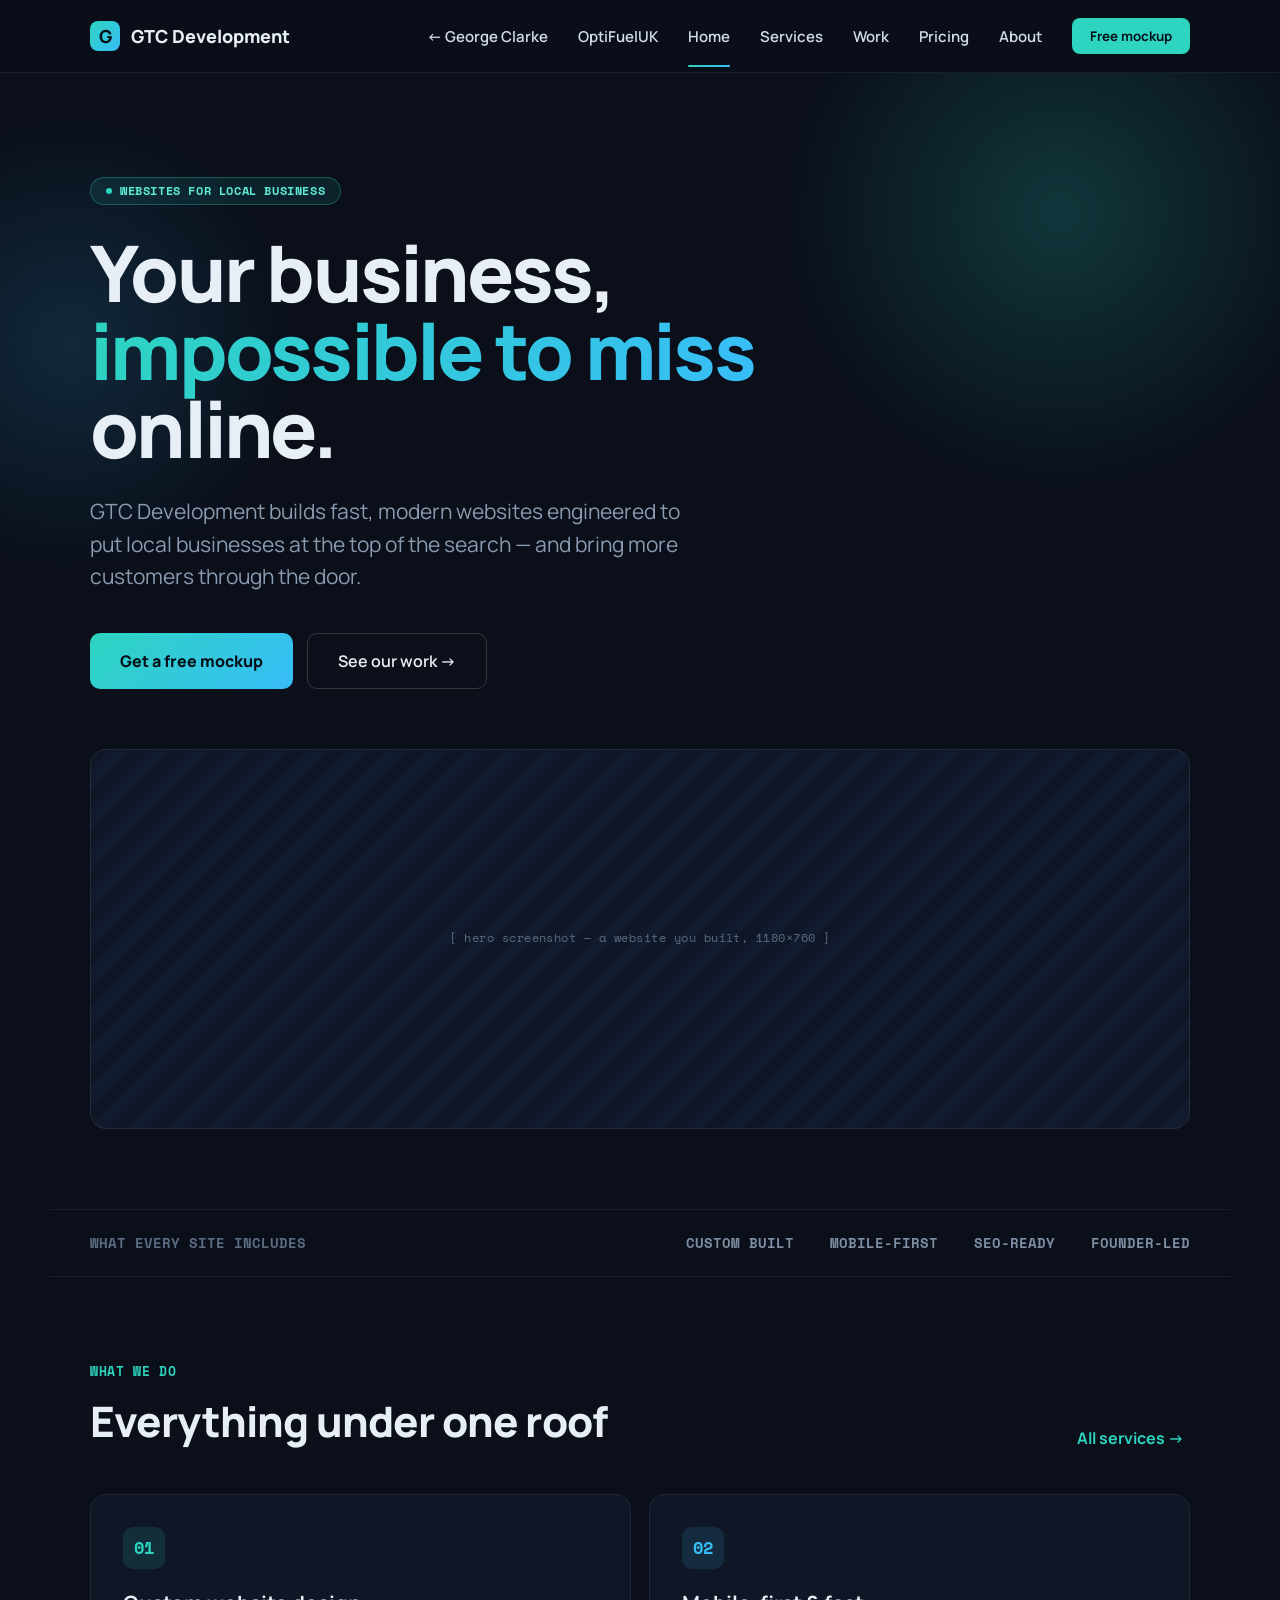
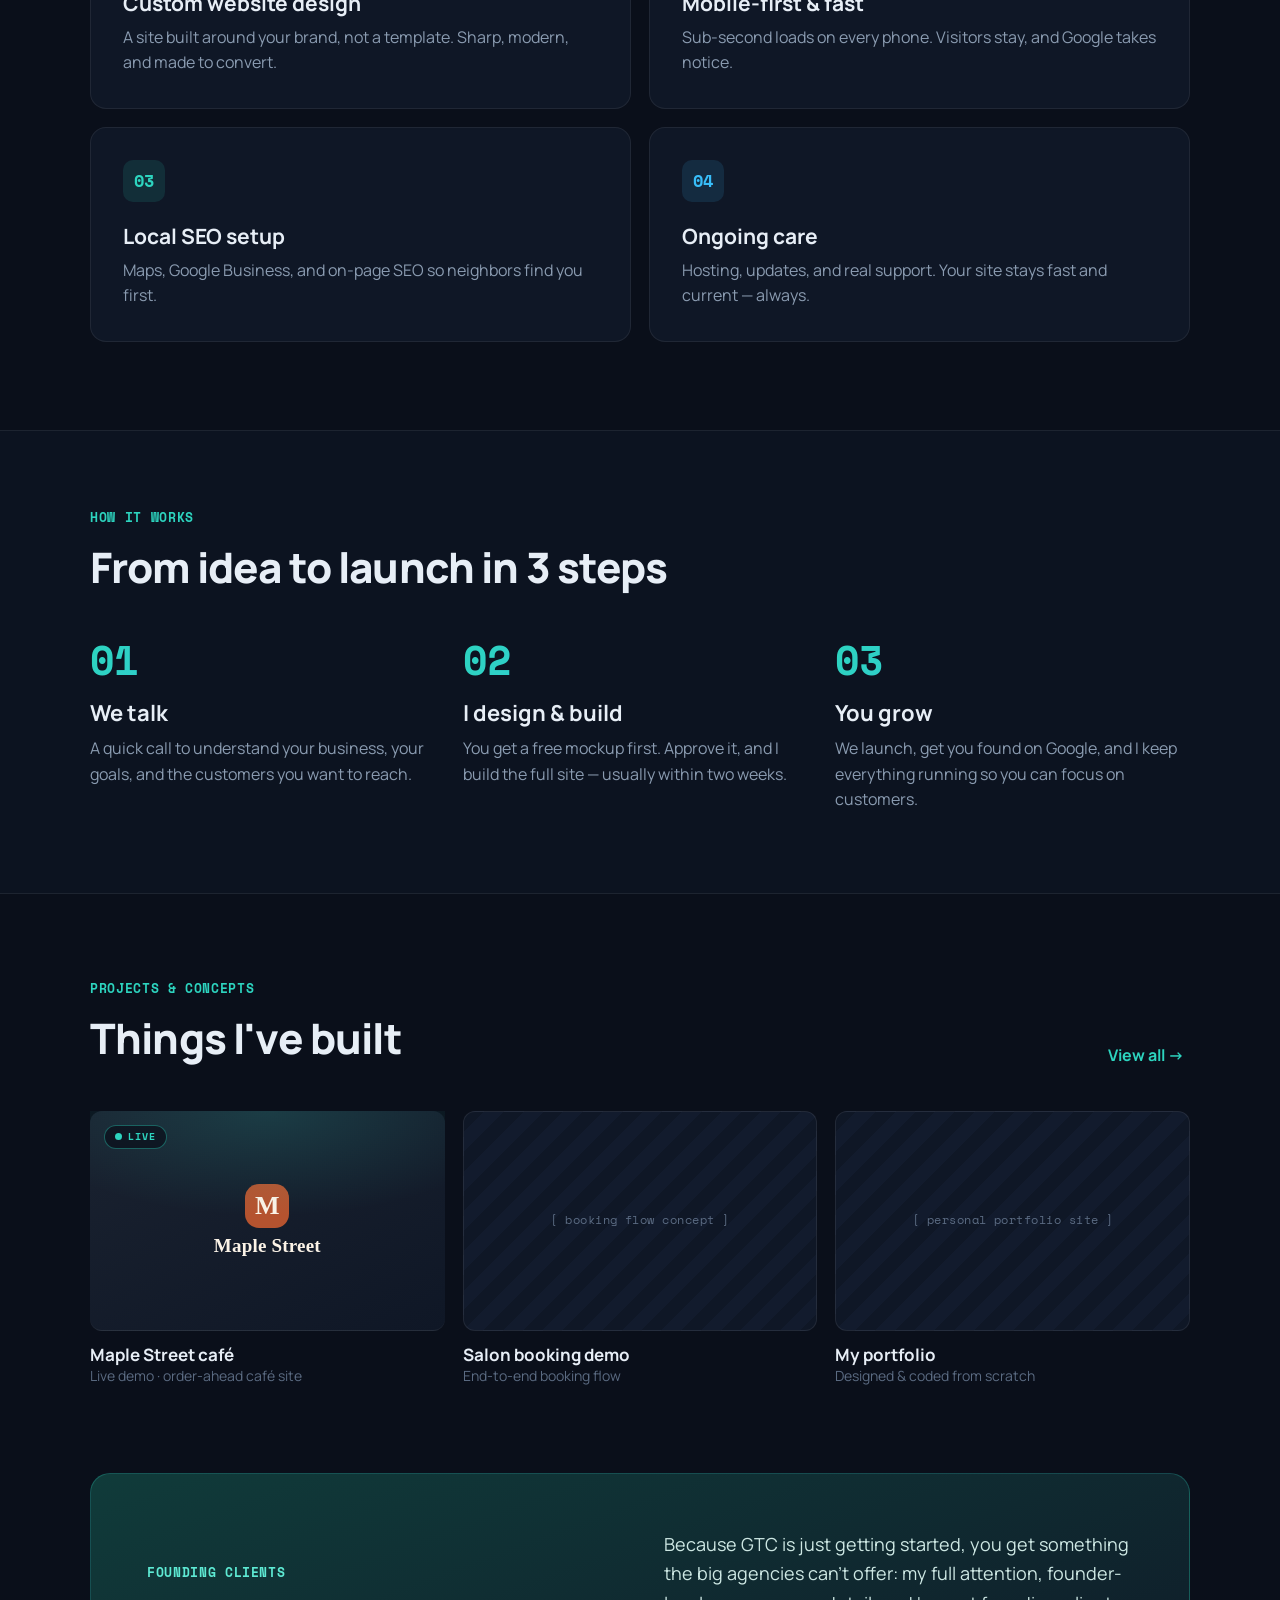
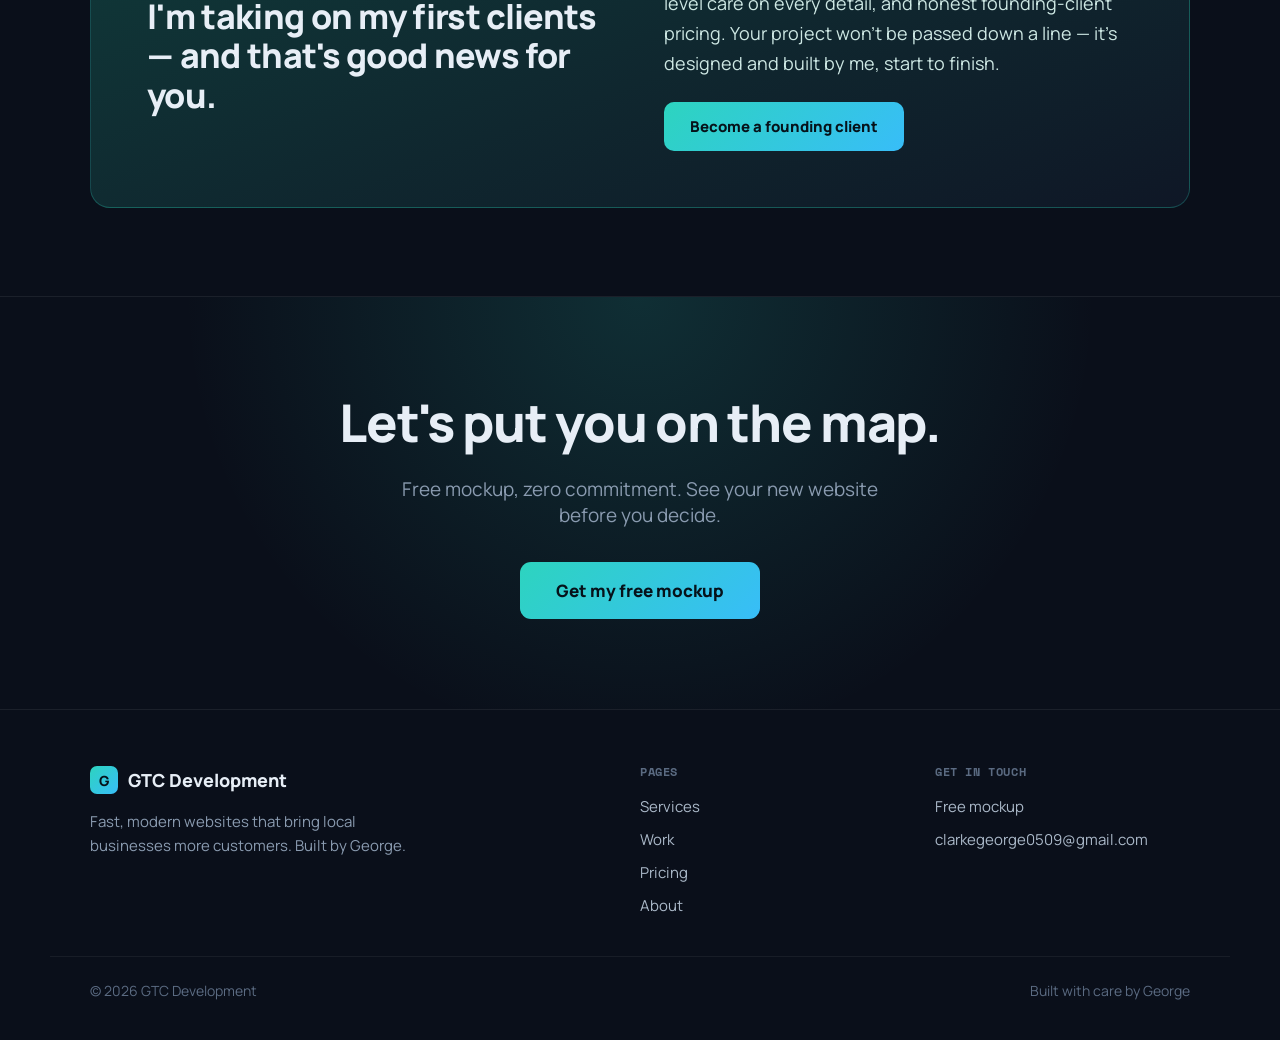
==== gtc/index.html @ 25c63bf4 "Merge pull request #14 from clarkeyg/burger-nav-and-public-stats Add burger menu with cross-site nav" ====
<!DOCTYPE html>
<html lang="en">
<head>
    <meta charset="UTF-8">
    <meta name="viewport" content="width=device-width, initial-scale=1.0">
    <!-- Mark JS as available so only the active screen shows; degrades to a
         stacked, fully-readable page when JS is off. -->
    <script>document.documentElement.className += ' js';</script>
    <title>GTC Development | Websites for local business</title>
    <meta name="description" content="GTC Development builds fast, modern websites engineered to put local businesses at the top of search — and bring more customers through the door. Founder-led, custom-built by George.">

    <meta property="og:type" content="website">
    <meta property="og:title" content="GTC Development | Websites for local business">
    <meta property="og:description" content="Fast, modern, custom-built websites for local businesses. Free mockup, zero commitment.">

    <link rel="icon" href="data:image/svg+xml,<svg xmlns='http://www.w3.org/2000/svg' viewBox='0 0 100 100'><defs><linearGradient id='g' x1='0' y1='0' x2='1' y2='1'><stop offset='0' stop-color='%232dd4bf'/><stop offset='1' stop-color='%2338bdf8'/></linearGradient></defs><rect width='100' height='100' rx='24' fill='url(%23g)'/><text x='50' y='70' font-size='58' font-family='Manrope,Arial,sans-serif' font-weight='800' fill='%2306121a' text-anchor='middle'>G</text></svg>">

    <link rel="preconnect" href="https://fonts.googleapis.com">
    <link rel="preconnect" href="https://fonts.gstatic.com" crossorigin>
    <link href="https://fonts.googleapis.com/css2?family=Manrope:wght@400;500;600;700;800&family=Space+Mono:wght@400;700&display=swap" rel="stylesheet">
    <link href="site.css" rel="stylesheet">
</head>
<body>

    <!-- ============ NAV ============ -->
    <header class="nav">
        <div class="nav-inner">
            <button class="brand" data-nav="home" aria-label="GTC Development home">
                <span class="brand-mark">G</span> GTC Development
            </button>
            <button class="nav-toggle" aria-label="Toggle menu" aria-expanded="false" aria-controls="nav-links">
                <svg width="20" height="20" viewBox="0 0 20 20" fill="none" aria-hidden="true"><path d="M3 5h14M3 10h14M3 15h14" stroke="currentColor" stroke-width="2" stroke-linecap="round"/></svg>
            </button>
            <nav class="nav-links" id="nav-links" aria-label="Primary">
                <a class="nav-link" href="/">← George Clarke</a>
                <a class="nav-link" href="/OptiFuelUK/">OptiFuelUK</a>
                <button class="nav-link" data-nav="home" aria-current="page">Home</button>
                <button class="nav-link" data-nav="services">Services</button>
                <button class="nav-link" data-nav="work">Work</button>
                <button class="nav-link" data-nav="pricing">Pricing</button>
                <button class="nav-link" data-nav="about">About</button>
                <button class="btn nav-cta" data-nav="contact">Free mockup</button>
            </nav>
        </div>
    </header>

    <!-- ============ HOME ============ -->
    <section class="screen is-active" data-screen="home" aria-label="Home">
        <div class="hero">
            <div class="hero-glow hero-glow--teal" aria-hidden="true"></div>
            <div class="hero-glow hero-glow--sky" aria-hidden="true"></div>
            <div class="hero-inner">
                <div class="badge"><span class="dot"></span>WEBSITES FOR LOCAL BUSINESS</div>
                <h1>Your business, <span class="grad-text">impossible to miss</span> online.</h1>
                <p class="hero-lead">GTC Development builds fast, modern websites engineered to put local businesses at the top of the search — and bring more customers through the door.</p>
                <div class="hero-cta">
                    <button class="btn btn-grad" data-nav="contact">Get a free mockup</button>
                    <button class="btn btn-ghost" data-nav="work">See our work →</button>
                </div>
                <div class="hero-shot ph">[ hero screenshot — a website you built, 1180×760 ]</div>
            </div>
        </div>

        <!-- trust strip -->
        <div class="trust">
            <span>WHAT EVERY SITE INCLUDES</span>
            <div class="trust-items"><span>CUSTOM BUILT</span><span>MOBILE-FIRST</span><span>SEO-READY</span><span>FOUNDER-LED</span></div>
        </div>

        <!-- services preview -->
        <div class="section">
            <div class="section-head">
                <div>
                    <div class="eyebrow">WHAT WE DO</div>
                    <h2 class="h-sec">Everything under one roof</h2>
                </div>
                <button class="link-arrow" data-nav="services">All services →</button>
            </div>
            <div class="grid-2">
                <div class="card"><div class="icon-chip">01</div><h3>Custom website design</h3><p>A site built around your brand, not a template. Sharp, modern, and made to convert.</p></div>
                <div class="card"><div class="icon-chip icon-chip--sky">02</div><h3>Mobile-first &amp; fast</h3><p>Sub-second loads on every phone. Visitors stay, and Google takes notice.</p></div>
                <div class="card"><div class="icon-chip">03</div><h3>Local SEO setup</h3><p>Maps, Google Business, and on-page SEO so neighbors find you first.</p></div>
                <div class="card"><div class="icon-chip icon-chip--sky">04</div><h3>Ongoing care</h3><p>Hosting, updates, and real support. Your site stays fast and current — always.</p></div>
            </div>
        </div>

        <!-- process -->
        <div class="band">
            <div class="band-inner process">
                <div class="eyebrow">HOW IT WORKS</div>
                <h2>From idea to launch in 3 steps</h2>
                <div class="grid-3">
                    <div class="step"><div class="step-num grad-text">01</div><h3>We talk</h3><p>A quick call to understand your business, your goals, and the customers you want to reach.</p></div>
                    <div class="step"><div class="step-num grad-text">02</div><h3>I design &amp; build</h3><p>You get a free mockup first. Approve it, and I build the full site — usually within two weeks.</p></div>
                    <div class="step"><div class="step-num grad-text">03</div><h3>You grow</h3><p>We launch, get you found on Google, and I keep everything running so you can focus on customers.</p></div>
                </div>
            </div>
        </div>

        <!-- work preview -->
        <div class="section">
            <div class="section-head">
                <div>
                    <div class="eyebrow">PROJECTS &amp; CONCEPTS</div>
                    <h2 class="h-sec">Things I've built</h2>
                </div>
                <button class="link-arrow" data-nav="work">View all →</button>
            </div>
            <div class="work-prev">
                <a class="work-prev-item" href="/GTC/demo/cafe/" target="_blank" rel="noopener"><div class="work-prev-thumb thumb-cafe thumb-cafe--mini"><span class="thumb-badge"><span class="thumb-dot"></span>LIVE</span><span class="thumb-cafe-mark">M</span><span class="thumb-cafe-name">Maple Street</span></div><div class="work-prev-title">Maple Street café</div><div class="work-prev-sub">Live demo · order-ahead café site</div></a>
                <div><div class="work-prev-thumb ph">[ booking flow concept ]</div><div class="work-prev-title">Salon booking demo</div><div class="work-prev-sub">End-to-end booking flow</div></div>
                <div><div class="work-prev-thumb ph">[ personal portfolio site ]</div><div class="work-prev-title">My portfolio</div><div class="work-prev-sub">Designed &amp; coded from scratch</div></div>
            </div>
        </div>

        <!-- founding clients -->
        <div class="section" style="padding-top:0;">
            <div class="founding">
                <div>
                    <div class="eyebrow">FOUNDING CLIENTS</div>
                    <h3>I'm taking on my first clients — and that's good news for you.</h3>
                </div>
                <div>
                    <p>Because GTC is just getting started, you get something the big agencies can't offer: my full attention, founder-level care on every detail, and honest founding-client pricing. Your project won't be passed down a line — it's designed and built by me, start to finish.</p>
                    <button class="btn btn-grad" data-nav="contact" style="margin-top:24px; padding:14px 26px; border-radius:10px; font-size:15px;">Become a founding client</button>
                </div>
            </div>
        </div>

        <!-- closing CTA -->
        <div class="cta">
            <div class="cta-inner">
                <h2>Let's put you on the map.</h2>
                <p>Free mockup, zero commitment. See your new website before you decide.</p>
                <button class="btn btn-grad" data-nav="contact">Get my free mockup</button>
            </div>
        </div>
    </section>

    <!-- ============ SERVICES ============ -->
    <section class="screen" data-screen="services" aria-label="Services">
        <div class="page-head">
            <div class="eyebrow">SERVICES</div>
            <h1>Everything your business needs to win online.</h1>
            <p>One partner, from first sketch to launch and long after. No agencies, no runaround — just George.</p>
        </div>
        <div class="svc-list">
            <div class="svc">
                <div><div class="icon-chip">01</div><h3>Custom website design</h3></div>
                <div>
                    <p>Every site is designed from scratch around your business — your brand, your customers, your goals. No drag-and-drop templates that look like everyone else's.</p>
                    <div class="tags"><span class="tag">Brand-matched</span><span class="tag">Conversion-focused</span><span class="tag">Copywriting included</span></div>
                </div>
            </div>
            <div class="svc">
                <div><div class="icon-chip icon-chip--sky">02</div><h3>Mobile-first &amp; lightning fast</h3></div>
                <div>
                    <p>Most of your customers are on a phone. Your site is built to load in under a second and look flawless on every screen size — because slow sites lose business.</p>
                    <div class="tags"><span class="tag tag--sky">&lt;1s load</span><span class="tag tag--sky">Responsive</span><span class="tag tag--sky">Accessible</span></div>
                </div>
            </div>
            <div class="svc">
                <div><div class="icon-chip">03</div><h3>Local SEO setup</h3></div>
                <div>
                    <p>Being online isn't enough — you need to be found. I set up your Google Business profile, get you onto maps, and optimize every page so you rank when neighbors search.</p>
                    <div class="tags"><span class="tag">Google Business</span><span class="tag">Maps listing</span><span class="tag">On-page SEO</span></div>
                </div>
            </div>
            <div class="svc">
                <div><div class="icon-chip icon-chip--sky">04</div><h3>Ongoing care &amp; support</h3></div>
                <div>
                    <p>Websites need looking after. With a care plan I handle hosting, updates, backups, and security — and you've always got a real person to call when something changes.</p>
                    <div class="tags"><span class="tag tag--sky">Hosting</span><span class="tag tag--sky">Updates</span><span class="tag tag--sky">Real support</span></div>
                </div>
            </div>
        </div>
        <div class="cta">
            <div class="cta-inner">
                <h2 style="font-size:clamp(32px,5vw,44px);">Not sure what you need?</h2>
                <p style="max-width:480px;">Tell me about your business and I'll recommend the right fit — free.</p>
                <button class="btn btn-grad" data-nav="contact">Get a free mockup</button>
            </div>
        </div>
    </section>

    <!-- ============ WORK ============ -->
    <section class="screen" data-screen="work" aria-label="Work">
        <div class="page-head">
            <div class="eyebrow">PROJECTS &amp; CONCEPTS</div>
            <h1>A look at what I can build.</h1>
            <p>A mix of personal projects and concept builds — each one shows the kind of fast, modern site I'd build for your business. Yours could be the first one with a real name on it.</p>
            <div class="filters">
                <button class="filter is-active" data-filter="all">ALL</button>
                <button class="filter" data-filter="concept">CONCEPTS</button>
                <button class="filter" data-filter="personal">PERSONAL</button>
                <button class="filter" data-filter="demo">DEMOS</button>
            </div>
        </div>
        <div class="work-grid">
            <article class="work-card work-card--live" data-kind="demo">
                <a class="work-card-link" href="/GTC/demo/cafe/" target="_blank" rel="noopener" aria-label="Open the Maple Street café demo in a new tab">
                    <div class="work-card-thumb thumb-cafe">
                        <span class="thumb-badge"><span class="thumb-dot"></span>LIVE DEMO</span>
                        <span class="thumb-cafe-mark">M</span>
                        <span class="thumb-cafe-name">Maple Street</span>
                        <span class="thumb-cafe-sub">COFFEE &amp; KITCHEN</span>
                    </div>
                    <div class="work-card-body">
                        <div class="work-card-head"><h3>Maple Street café</h3><span class="work-kind">LIVE DEMO</span></div>
                        <p>A full café site with a working order-ahead basket and a menu that updates itself — built end to end to show what a busy café could have. Try it live →</p>
                    </div>
                </a>
            </article>
            <article class="work-card" data-kind="demo"><div class="work-card-thumb ph">[ salon booking concept ]</div><div class="work-card-body"><div class="work-card-head"><h3>Salon booking demo</h3><span class="work-kind">DEMO</span></div><p>A salon site with an online booking flow wired to a calendar, designed and built end to end.</p></div></article>
            <article class="work-card" data-kind="personal"><div class="work-card-thumb ph">[ personal portfolio site ]</div><div class="work-card-body"><div class="work-card-head"><h3>My portfolio</h3><span class="work-kind">PERSONAL</span></div><p>My own website, designed and coded from scratch — the project that started GTC Development.</p></div></article>
            <article class="work-card" data-kind="demo"><div class="work-card-thumb ph">[ storefront build ]</div><div class="work-card-body"><div class="work-card-head"><h3>Storefront demo</h3><span class="work-kind">DEMO</span></div><p>A small e-commerce build with local pickup and a clean, easy-to-browse product catalogue.</p></div></article>
            <article class="work-card" data-kind="concept"><div class="work-card-thumb ph">[ clinic site concept ]</div><div class="work-card-body"><div class="work-card-head"><h3>Clinic concept</h3><span class="work-kind">CONCEPT</span></div><p>A calm, reassuring concept for a local clinic, with online appointment requests and a modern feel.</p></div></article>
            <article class="work-card" data-kind="concept"><div class="work-card-thumb ph">[ one-page café site ]</div><div class="work-card-body"><div class="work-card-head"><h3>Coffee one-pager</h3><span class="work-kind">CONCEPT</span></div><p>A fast, simple one-page site with hours, location, and a loyalty signup that's easy to use.</p></div></article>
        </div>
        <div class="cta">
            <div class="cta-inner">
                <h2 style="font-size:clamp(32px,5vw,44px);">Be one of my first clients.</h2>
                <p style="max-width:480px;">See a free mockup of your new website before you commit.</p>
                <button class="btn btn-grad" data-nav="contact">Get a free mockup</button>
            </div>
        </div>
    </section>

    <!-- ============ PRICING ============ -->
    <section class="screen" data-screen="pricing" aria-label="Pricing">
        <div class="page-head page-head--center">
            <div class="eyebrow">PRICING</div>
            <h1 style="max-width:720px;">Straightforward pricing, no surprises.</h1>
            <p style="max-width:560px;">Pick what fits your business today. Scale up whenever you're ready.</p>
        </div>
        <div class="price-grid">
            <div class="price-card">
                <div class="price-tier">LAUNCH</div>
                <div class="price-amount">£899</div>
                <div class="price-sub">one-time payment</div>
                <div class="price-features"><span>✓ 3-page custom website</span><span>✓ Mobile-first design</span><span>✓ Contact form &amp; map</span><span>✓ Basic SEO</span><span>✓ Live in 2 weeks</span></div>
                <button class="btn btn-ghost price-cta" data-nav="contact">Choose Launch</button>
            </div>
            <div class="price-card price-card--featured">
                <div class="price-tier-row"><span class="price-tier">GROW</span><span class="badge-popular">MOST POPULAR</span></div>
                <div class="price-amount">£1,499</div>
                <div class="price-sub">+ £49/mo care plan</div>
                <div class="price-features"><span>✓ Up to 7 pages</span><span>✓ Everything in Launch</span><span>✓ Local SEO setup</span><span>✓ Google Business profile</span><span>✓ Hosting &amp; updates included</span><span>✓ Priority email support</span></div>
                <button class="btn btn-grad price-cta" data-nav="contact">Choose Grow</button>
            </div>
            <div class="price-card">
                <div class="price-tier">COMPLETE</div>
                <div class="price-amount">Custom</div>
                <div class="price-sub">let's talk it through</div>
                <div class="price-features"><span>✓ E-commerce or booking</span><span>✓ Everything in Grow</span><span>✓ Copywriting &amp; photography</span><span>✓ Advanced SEO strategy</span><span>✓ Priority phone support</span></div>
                <button class="btn btn-ghost price-cta" data-nav="contact">Talk to George</button>
            </div>
        </div>
        <p class="price-note">Every project starts with a free mockup. No deposit until you love it.</p>

        <!-- FAQ -->
        <div class="band">
            <div class="faq-inner">
                <h2>Common questions</h2>
                <div class="faq-list">
                    <div class="faq-item"><h3>How long does it take to build my site?</h3><p>Most sites go live within two weeks of approving the mockup. Larger projects with stores or booking take a little longer — I'll give you a clear timeline up front.</p></div>
                    <div class="faq-item"><h3>Do I own my website?</h3><p>Completely. The site, the domain, the content — it's all yours. No lock-in, no holding your business hostage.</p></div>
                    <div class="faq-item"><h3>What if I need changes later?</h3><p>On a care plan, small changes are included — just send me a message. Bigger updates are quoted clearly before any work starts.</p></div>
                    <div class="faq-item"><h3>Will my site actually bring in customers?</h3><p>That's the whole point. Every site is built to get found on Google and turn visitors into calls, bookings, and orders — that's the difference between a website that just sits there and one that actually works for you.</p></div>
                </div>
            </div>
        </div>
    </section>

    <!-- ============ ABOUT ============ -->
    <section class="screen" data-screen="about" aria-label="About">
        <div class="about-head">
            <div>
                <div class="eyebrow">ABOUT</div>
                <h1>Hi, I'm George.</h1>
                <p>I started GTC Development with one goal: help local businesses get the same kind of modern, high-performing website that big companies pay a fortune for — without the agency price tag or the runaround.</p>
                <p>When you work with me, you work with me — not a sales team, not a junior designer. I learn your business, build your site, and stick around to keep it growing. I'm just starting GTC, which means every client gets my full focus — and the care that comes from someone building their reputation one great site at a time.</p>
                <div class="about-actions">
                    <button class="btn btn-grad" data-nav="contact">Work with me</button>
                    <button class="btn btn-ghost" data-nav="work">See my work →</button>
                </div>
            </div>
            <div class="about-photo ph">[ photo of George, 520×620 ]</div>
        </div>
        <div class="band">
            <div class="stats">
                <div><div class="stat-num grad-text">100%</div><div class="stat-lab">custom-built, no templates</div></div>
                <div><div class="stat-num grad-text">2 wks</div><div class="stat-lab">typical time to launch</div></div>
                <div><div class="stat-num grad-text">1:1</div><div class="stat-lab">you always work with George</div></div>
            </div>
        </div>
        <div class="section beliefs">
            <h2>What I believe</h2>
            <div class="grid-3">
                <div class="card"><h3>Results over decoration</h3><p>A pretty site that doesn't bring customers is a failure. Everything I build is aimed at growing your business.</p></div>
                <div class="card"><h3>Honest &amp; clear</h3><p>No jargon, no hidden fees, no surprises. You'll always know what you're getting and what it costs.</p></div>
                <div class="card"><h3>Here for the long run</h3><p>I'm not here to build and disappear. I look after your site so it keeps working as your business grows.</p></div>
            </div>
        </div>
    </section>

    <!-- ============ CONTACT ============ -->
    <section class="screen" data-screen="contact" aria-label="Contact">
        <div class="contact-grid">
            <div class="contact-info">
                <div class="eyebrow">GET A FREE MOCKUP</div>
                <h1>Let's get your business online.</h1>
                <p>Tell me a little about your business and I'll put together a free mockup of your new website — no cost, no commitment. You'll usually hear back within a day.</p>
                <div class="contact-methods">
                    <a class="contact-method" href="mailto:clarkegeorge0509@gmail.com">
                        <span class="contact-method-icon">@</span>
                        <span><span class="contact-method-title">clarkegeorge0509@gmail.com</span><br><span class="contact-method-sub">Email me anytime</span></span>
                    </a>
                </div>
            </div>
            <div class="contact-card">
                <form class="contact-form" id="contact-form" novalidate>
                    <div class="field"><label for="cf-name">Your name</label><input type="text" id="cf-name" name="name" placeholder="Jane Smith" autocomplete="name" required maxlength="120"></div>
                    <div class="field"><label for="cf-business">Business name</label><input type="text" id="cf-business" name="business" placeholder="Jane's Bakery" autocomplete="organization" maxlength="120"></div>
                    <div class="field"><label for="cf-email">Email</label><input type="email" id="cf-email" name="email" placeholder="jane@janesbakery.com" autocomplete="email" required maxlength="200"></div>
                    <div class="field"><label for="cf-message">Tell me about your business</label><textarea id="cf-message" name="message" rows="4" placeholder="What do you do, and what do you want from a new website?" maxlength="4000"></textarea></div>
                    <!-- honeypot: real users never see or fill this -->
                    <div class="hp" aria-hidden="true"><label>Leave this field empty<input type="text" name="website" tabindex="-1" autocomplete="off"></label></div>
                    <p class="form-error" id="cf-error" role="alert" hidden></p>
                    <button type="submit" class="btn btn-grad form-submit" id="cf-submit">Send &amp; get my free mockup</button>
                    <p class="form-note">No spam, ever. Just a reply from George.</p>
                </form>
                <div class="contact-success" id="contact-success" hidden>
                    <div class="contact-success-mark">✓</div>
                    <h3>Thanks — message sent!</h3>
                    <p>I'll be in touch within a day with next steps and your free mockup. Talk soon.</p>
                </div>
            </div>
        </div>
    </section>

    <!-- ============ FOOTER ============ -->
    <footer class="footer">
        <div class="footer-grid">
            <div>
                <div class="footer-brand"><span class="brand-mark">G</span> GTC Development</div>
                <p class="footer-blurb">Fast, modern websites that bring local businesses more customers. Built by George.</p>
            </div>
            <div>
                <div class="footer-col-label">PAGES</div>
                <div class="footer-col-links">
                    <button data-nav="services">Services</button>
                    <button data-nav="work">Work</button>
                    <button data-nav="pricing">Pricing</button>
                    <button data-nav="about">About</button>
                </div>
            </div>
            <div>
                <div class="footer-col-label">GET IN TOUCH</div>
                <div class="footer-col-links">
                    <button data-nav="contact">Free mockup</button>
                    <a href="mailto:clarkegeorge0509@gmail.com">clarkegeorge0509@gmail.com</a>
                </div>
            </div>
        </div>
        <div class="footer-bottom">
            <span>© 2026 GTC Development</span>
            <span>Built with care by George</span>
        </div>
    </footer>

    <script src="site.js"></script>
</body>
</html>
---- gtc/site.css ----
/* ============================================================================
   GTC Development — marketing site styles
   Dark, modern, founder-led web studio. Manrope for type, Space Mono for
   eyebrows/labels, a teal→sky gradient as the single brand accent. Built to
   match the Claude Design handoff (GTC Development.dc.html) and to stay fully
   responsive — the prototype was desktop-only, so headings are fluid via
   clamp() and every multi-column grid collapses on small screens.
   ============================================================================ */

:root {
  /* surfaces */
  --bg:#0a0f1a; --bg-alt:#0c1320; --surface:#0f1726; --ink:#06121a;
  /* text */
  --text:#e7eef6; --text-2:#8a9bb0; --text-3:#aab8c8; --muted:#5b6b82; --muted-2:#7e8ea3;
  /* brand accent */
  --teal:#2dd4bf; --sky:#38bdf8; --teal-300:#5eead4; --sky-300:#7dd3fc; --teal-100:#cde7e3;
  --grad:linear-gradient(135deg,#2dd4bf,#38bdf8);
  --grad-text:linear-gradient(120deg,#2dd4bf,#38bdf8);
  /* hairlines */
  --line:rgba(255,255,255,.07); --line-2:rgba(255,255,255,.12); --line-3:rgba(255,255,255,.16);
  /* type */
  --font:'Manrope',-apple-system,BlinkMacSystemFont,'Segoe UI',Roboto,sans-serif;
  --mono:'Space Mono',ui-monospace,SFMono-Regular,Menlo,monospace;
  --wrap:1180px;
}

* { box-sizing:border-box; }

/* Make the `hidden` attribute authoritative even on elements that set their own
   display (e.g. .contact-success / .contact-form use flex, which would otherwise
   override the UA `[hidden]{display:none}` rule). */
[hidden] { display:none !important; }

html { scroll-behavior:smooth; }

body {
  margin:0;
  background:var(--bg);
  color:var(--text);
  font-family:var(--font);
  -webkit-font-smoothing:antialiased;
  text-rendering:optimizeLegibility;
}

img { display:block; max-width:100%; }

.wrap { max-width:var(--wrap); margin:0 auto; padding:0 40px; }

/* Placeholder boxes — stand in for real screenshots/photos until assets land. */
.ph {
  display:flex; align-items:center; justify-content:center;
  font:500 12px/1.4 var(--mono); letter-spacing:.04em; text-align:center;
  color:var(--muted); padding:16px;
  background:repeating-linear-gradient(135deg,#0f1726 0 14px,#121b2d 14px 28px);
  border:1px solid rgba(255,255,255,.08);
}

/* Shared eyebrow label (mono, teal). */
.eyebrow { font:700 13px/1 var(--mono); color:var(--teal); letter-spacing:.05em; margin-bottom:14px; }

.grad-text {
  background:var(--grad-text);
  -webkit-background-clip:text; background-clip:text; -webkit-text-fill-color:transparent;
}

/* ---- Buttons ------------------------------------------------------------- */
.btn {
  display:inline-flex; align-items:center; justify-content:center;
  cursor:pointer; border:none; background:transparent; color:inherit; text-decoration:none;
  font-family:var(--font); white-space:nowrap;
  transition:transform .15s ease, opacity .15s ease, border-color .2s ease;
}
.btn:hover { transform:translateY(-1px); }
.btn:focus-visible { outline:2px solid var(--teal); outline-offset:3px; }

.btn-grad { background:var(--grad); color:var(--ink); font-weight:800; }
.btn-ghost { border:1px solid var(--line-3); color:var(--text); font-weight:600; }
.btn-solid { background:var(--teal); color:var(--ink); font-weight:700; }

/* ---- Navigation ---------------------------------------------------------- */
.nav {
  position:sticky; top:0; z-index:50;
  background:rgba(10,15,26,.82);
  backdrop-filter:blur(12px); -webkit-backdrop-filter:blur(12px);
  border-bottom:1px solid var(--line);
}
.nav-inner {
  max-width:var(--wrap); margin:0 auto;
  display:flex; align-items:center; justify-content:space-between;
  padding:18px 40px;
}
.brand {
  display:flex; align-items:center; gap:11px;
  font-weight:800; font-size:18px; color:var(--text);
  background:none; border:none; cursor:pointer; padding:0; font-family:var(--font);
}
.brand-mark {
  width:30px; height:30px; border-radius:8px; background:var(--grad);
  color:var(--ink); display:flex; align-items:center; justify-content:center; font-weight:800;
}
.nav-links { display:flex; align-items:center; gap:30px; font-size:15px; font-weight:600; }
.nav-link {
  position:relative; color:#d3dce6; cursor:pointer; text-decoration:none;
  background:none; border:none; padding:0; font:inherit; font-family:var(--font);
  transition:color .15s ease;
}
.nav-link:hover { color:var(--text); }
/* active underline */
.nav-link[aria-current="page"]::after {
  content:""; position:absolute; left:0; right:0; bottom:-20px; height:2px;
  border-radius:2px; background:linear-gradient(90deg,var(--teal),var(--sky));
}
.nav-cta { color:var(--ink); background:var(--teal); padding:9px 18px; border-radius:8px; font-weight:700; }
.nav-cta:hover { color:var(--ink); }
.nav-toggle { display:none; }

/* ---- Screens ------------------------------------------------------------- */
/* With JS on, only the active screen shows; without JS every screen stacks. */
.js .screen { display:none; }
.js .screen.is-active { display:block; }

/* ---- Section scaffolding ------------------------------------------------- */
.section { max-width:var(--wrap); margin:0 auto; padding:88px 40px; }
.section-head {
  display:flex; align-items:flex-end; justify-content:space-between;
  gap:24px; margin-bottom:44px; flex-wrap:wrap;
}
.section-head h2 { margin:0; }
h2.h-sec { margin:0; font-size:clamp(30px,5vw,42px); letter-spacing:-.02em; font-weight:800; }
.link-arrow { color:var(--teal); font-weight:700; font-size:16px; cursor:pointer; background:none; border:none; font-family:var(--font); }

.band { border-top:1px solid var(--line); border-bottom:1px solid var(--line); background:var(--bg-alt); }
.band-inner { max-width:var(--wrap); margin:0 auto; padding:80px 40px; }

/* ---- Hero ---------------------------------------------------------------- */
.hero { position:relative; overflow:hidden; }
.hero-glow { position:absolute; border-radius:50%; pointer-events:none; }
.hero-glow--teal { top:-140px; right:-60px; width:560px; height:560px;
  background:radial-gradient(circle, rgba(45,212,191,.2), rgba(45,212,191,0) 70%); }
.hero-glow--sky { top:40px; left:-160px; width:460px; height:460px;
  background:radial-gradient(circle, rgba(56,189,248,.15), rgba(56,189,248,0) 70%); }
.hero-inner { position:relative; max-width:var(--wrap); margin:0 auto; padding:104px 40px 80px; }

.badge {
  display:inline-flex; align-items:center; gap:8px;
  background:rgba(45,212,191,.1); border:1px solid rgba(45,212,191,.3); color:var(--teal-300);
  padding:7px 15px; border-radius:100px; font:700 12px/1 var(--mono); letter-spacing:.05em; margin-bottom:28px;
}
.badge .dot { width:6px; height:6px; border-radius:50%; background:var(--teal); }

.hero h1 {
  margin:0; font-size:clamp(44px,8.5vw,78px); line-height:1; letter-spacing:-.035em;
  font-weight:800; max-width:880px;
}
.hero-lead { margin:28px 0 0; font-size:clamp(18px,2.4vw,21px); line-height:1.55; color:var(--text-2); max-width:600px; }
.hero-cta { display:flex; flex-wrap:wrap; gap:14px; margin-top:40px; }
.hero-cta .btn { padding:16px 30px; border-radius:10px; font-size:16px; }
.hero-shot { margin-top:60px; height:380px; border-radius:16px; }

/* trust strip */
.trust {
  max-width:var(--wrap); margin:0 auto; padding:26px 40px;
  border-top:1px solid var(--line); border-bottom:1px solid var(--line);
  display:flex; align-items:center; justify-content:space-between; gap:24px; flex-wrap:wrap;
  color:var(--muted); font:600 14px/1 var(--mono);
}
.trust-items { display:flex; flex-wrap:wrap; gap:36px; color:var(--muted-2); }

/* ---- Cards (services preview / beliefs) ---------------------------------- */
.grid-2 { display:grid; grid-template-columns:repeat(2,1fr); gap:18px; }
.grid-3 { display:grid; grid-template-columns:repeat(3,1fr); gap:18px; }

.card {
  background:var(--surface); border:1px solid var(--line); border-radius:16px; padding:32px;
  transition:border-color .2s ease, transform .2s ease;
}
.card:hover { border-color:rgba(45,212,191,.35); transform:translateY(-2px); }
.card h3 { margin:20px 0 8px; font-size:21px; font-weight:700; }
.card p { margin:0; color:var(--text-2); font-size:16px; line-height:1.6; }

.icon-chip {
  width:42px; height:42px; border-radius:10px; display:flex; align-items:center; justify-content:center;
  font:700 17px/1 var(--mono);
  background:rgba(45,212,191,.12); color:var(--teal);
}
.icon-chip--sky { background:rgba(56,189,248,.12); color:var(--sky); }

/* ---- Process ------------------------------------------------------------- */
.process h2 { margin:0 0 44px; font-size:clamp(30px,5vw,42px); letter-spacing:-.02em; font-weight:800; }
.step-num { font:700 40px/1 var(--mono); }
.step h3 { margin:18px 0 8px; font-size:22px; font-weight:700; }
.step p { margin:0; color:var(--text-2); font-size:16px; line-height:1.6; }

/* ---- Work preview / work grid -------------------------------------------- */
.work-prev { display:grid; grid-template-columns:repeat(3,1fr); gap:18px; }
.work-prev-thumb { height:220px; border-radius:12px; }
.work-prev-title { margin-top:12px; font-weight:700; font-size:17px; }
.work-prev-sub { color:var(--muted); font-size:14px; }

/* ---- Founding clients panel ---------------------------------------------- */
.founding {
  background:linear-gradient(160deg,#103b3a,#0f1726); border:1px solid rgba(45,212,191,.25);
  border-radius:20px; padding:56px; display:grid; grid-template-columns:1fr 1fr; gap:48px; align-items:center;
}
.founding h3 { margin:0; font-size:clamp(26px,3.4vw,34px); line-height:1.15; letter-spacing:-.02em; font-weight:800; }
.founding p { margin:0; font-size:18px; line-height:1.65; color:var(--teal-100); }
.founding .eyebrow { color:var(--teal-300); margin-bottom:18px; }

/* ---- Closing CTA band ---------------------------------------------------- */
.cta { position:relative; overflow:hidden; border-top:1px solid var(--line); }
.cta::before {
  content:""; position:absolute; inset:0;
  background:radial-gradient(circle at 50% 0%, rgba(45,212,191,.16), rgba(45,212,191,0) 60%);
}
.cta-inner { position:relative; max-width:var(--wrap); margin:0 auto; padding:90px 40px; text-align:center; }
.cta-inner h2 { margin:0; font-size:clamp(34px,6vw,52px); letter-spacing:-.025em; font-weight:800; }
.cta-inner p { margin:18px auto 34px; font-size:19px; color:var(--text-2); max-width:520px; }
.cta-inner .btn { padding:17px 36px; border-radius:11px; font-size:17px; }

/* ---- Page headers (Services / Work / Pricing / About / Contact) ---------- */
.page-head { max-width:var(--wrap); margin:0 auto; padding:88px 40px 48px; }
.page-head h1 { margin:0; font-size:clamp(40px,7vw,64px); line-height:1.02; letter-spacing:-.03em; font-weight:800; max-width:760px; }
.page-head p { margin:24px 0 0; font-size:clamp(17px,2.2vw,20px); color:var(--text-2); max-width:600px; line-height:1.55; }
.page-head--center { text-align:center; }
.page-head--center h1, .page-head--center p { margin-left:auto; margin-right:auto; }

/* ---- Services list ------------------------------------------------------- */
.svc-list { max-width:var(--wrap); margin:0 auto; padding:0 40px 40px; display:flex; flex-direction:column; gap:18px; }
.svc {
  background:var(--surface); border:1px solid var(--line); border-radius:18px; padding:44px;
  display:grid; grid-template-columns:1fr 1.4fr; gap:40px;
  transition:border-color .2s ease;
}
.svc:hover { border-color:rgba(45,212,191,.3); }
.svc .icon-chip { width:46px; height:46px; border-radius:12px; font-size:18px; }
.svc h3 { margin:22px 0 0; font-size:clamp(23px,3vw,28px); font-weight:700; letter-spacing:-.01em; }
.svc p { margin:0 0 18px; color:var(--text-3); font-size:17px; line-height:1.65; }
.tags { display:flex; flex-wrap:wrap; gap:10px; }
.tag {
  background:rgba(45,212,191,.1); color:var(--teal-300);
  padding:8px 14px; border-radius:8px; font:600 13px/1 var(--mono);
}
.tag--sky { background:rgba(56,189,248,.1); color:var(--sky-300); }

/* ---- Work page ----------------------------------------------------------- */
.filters { display:flex; flex-wrap:wrap; gap:10px; margin-top:32px; }
.filter {
  border:1px solid var(--line-2); color:var(--text-2);
  padding:9px 18px; border-radius:100px; font:600 13px/1 var(--mono);
  background:none; cursor:pointer; transition:color .15s ease, border-color .15s ease;
}
.filter:hover { color:var(--text); }
.filter.is-active { background:var(--teal); color:var(--ink); border-color:var(--teal); font-weight:700; }

.work-grid { max-width:var(--wrap); margin:0 auto; padding:0 40px 40px; display:grid; grid-template-columns:repeat(2,1fr); gap:22px; }
.work-card {
  background:var(--surface); border:1px solid var(--line); border-radius:16px; overflow:hidden;
  transition:border-color .2s ease, transform .2s ease;
}
.work-card:hover { border-color:rgba(45,212,191,.35); transform:translateY(-2px); }
.work-card-thumb { height:260px; }
.work-card-body { padding:24px; }
.work-card-head { display:flex; justify-content:space-between; align-items:center; gap:12px; }
.work-card-head h3 { margin:0; font-size:21px; font-weight:700; }
.work-kind { font:600 12px/1 var(--mono); color:var(--muted); }
.work-card-body p { margin:10px 0 0; color:var(--text-2); font-size:15px; line-height:1.6; }

/* Live-demo card: the whole card is a link to a real example site. */
.work-card-link { display:block; color:inherit; text-decoration:none; }
.work-card--live { border-color:rgba(45,212,191,.28); }
.work-card--live:hover { border-color:rgba(45,212,191,.5); transform:translateY(-2px); }

/* Styled mini-preview thumbnail standing in for the café demo. */
.thumb-cafe {
  position:relative; display:flex; flex-direction:column;
  align-items:center; justify-content:center; gap:2px;
  background:linear-gradient(155deg,#1a2230,#0f1726);
  border-bottom:1px solid var(--line);
}
.thumb-cafe::after {
  content:""; position:absolute; inset:0;
  background:radial-gradient(120% 80% at 50% 0%,rgba(45,212,191,.16),transparent 60%);
  pointer-events:none;
}
.thumb-cafe-mark {
  width:52px; height:52px; border-radius:14px; margin-bottom:8px;
  background:#b5532f; color:#fbf3e7;
  display:flex; align-items:center; justify-content:center;
  font:700 30px/1 Georgia,serif;
}
.thumb-cafe-name { font:600 22px/1.1 Georgia,serif; color:#fbf3e7; letter-spacing:.01em; }
.thumb-cafe-sub { font:700 9px/1 var(--mono); letter-spacing:.22em; color:#c9913a; }
.thumb-badge {
  position:absolute; top:14px; left:14px; z-index:1;
  display:inline-flex; align-items:center; gap:6px;
  font:700 10px/1 var(--mono); letter-spacing:.1em; color:var(--teal);
  background:rgba(10,15,26,.7); border:1px solid rgba(45,212,191,.4);
  padding:6px 10px; border-radius:999px;
}
.thumb-dot { width:7px; height:7px; border-radius:50%; background:var(--teal); box-shadow:0 0 0 0 rgba(45,212,191,.6); animation:thumb-pulse 2s ease-out infinite; }
@keyframes thumb-pulse { 0% { box-shadow:0 0 0 0 rgba(45,212,191,.5); } 70%,100% { box-shadow:0 0 0 7px rgba(45,212,191,0); } }

/* Home work-preview: the café tile is a link to the demo. */
.work-prev-item { display:block; color:inherit; text-decoration:none; }
.work-prev-item:hover .work-prev-title { color:var(--teal-300); }
.thumb-cafe--mini { gap:0; }
.thumb-cafe--mini .thumb-cafe-mark { width:44px; height:44px; font-size:26px; }
.thumb-cafe--mini .thumb-cafe-name { font-size:19px; }

/* ---- Pricing ------------------------------------------------------------- */
.price-grid { max-width:var(--wrap); margin:0 auto; padding:0 40px 40px; display:grid; grid-template-columns:repeat(3,1fr); gap:18px; align-items:start; }
.price-card { background:var(--surface); border:1px solid var(--line); border-radius:16px; padding:38px; }
.price-card--featured {
  background:linear-gradient(160deg,#103b3a,#0f1726); border:1px solid rgba(45,212,191,.4);
  box-shadow:0 24px 60px -28px rgba(45,212,191,.4);
}
.price-tier { font:700 14px/1 var(--mono); color:var(--teal); }
.price-card--featured .price-tier { color:var(--teal-300); }
.price-tier-row { display:flex; justify-content:space-between; align-items:center; }
.badge-popular { background:var(--teal); color:var(--ink); padding:5px 12px; border-radius:100px; font:700 11px/1 var(--mono); }
.price-amount { margin:18px 0 4px; font-size:50px; font-weight:800; letter-spacing:-.02em; }
.price-sub { color:var(--muted); font-size:14px; margin-bottom:24px; }
.price-card--featured .price-sub { color:#9fc8c3; }
.price-features { display:flex; flex-direction:column; gap:13px; font-size:15px; color:var(--text-3); }
.price-card--featured .price-features { color:var(--teal-100); }
.price-cta { display:block; width:100%; margin-top:28px; text-align:center; padding:14px; border-radius:10px; font-weight:700; }
.price-note { text-align:center; color:var(--muted); font-size:14px; margin-top:24px; }

/* ---- FAQ ----------------------------------------------------------------- */
.faq-inner { max-width:860px; margin:0 auto; padding:80px 40px; }
.faq-inner h2 { margin:0 0 36px; font-size:clamp(30px,4.5vw,38px); letter-spacing:-.02em; font-weight:800; text-align:center; }
.faq-list { display:flex; flex-direction:column; gap:14px; }
.faq-item { background:var(--surface); border:1px solid var(--line); border-radius:14px; padding:26px 28px; }
.faq-item h3 { margin:0 0 8px; font-size:18px; font-weight:700; }
.faq-item p { margin:0; color:var(--text-2); font-size:15px; line-height:1.6; }

/* ---- About --------------------------------------------------------------- */
.about-head { max-width:var(--wrap); margin:0 auto; padding:88px 40px 56px; display:grid; grid-template-columns:1.2fr 1fr; gap:56px; align-items:center; }
.about-head h1 { margin:0; font-size:clamp(40px,6.5vw,60px); line-height:1.04; letter-spacing:-.03em; font-weight:800; }
.about-head p { margin:24px 0 0; font-size:19px; color:var(--text-3); line-height:1.65; }
.about-head p + p { margin-top:18px; }
.about-actions { display:flex; flex-wrap:wrap; gap:14px; margin-top:32px; }
.about-actions .btn { padding:15px 28px; border-radius:10px; font-size:16px; }
.about-photo { height:440px; border-radius:20px; }

.stats { max-width:var(--wrap); margin:0 auto; padding:64px 40px; display:grid; grid-template-columns:repeat(3,1fr); gap:24px; text-align:center; }
.stat-num { font-size:clamp(40px,5vw,52px); font-weight:800; letter-spacing:-.03em; }
.stat-lab { color:var(--text-2); font-size:16px; margin-top:6px; }

.beliefs h2 { margin:0 0 40px; font-size:clamp(30px,4.5vw,38px); letter-spacing:-.02em; font-weight:800; }
.beliefs .card h3 { margin:0 0 10px; font-size:20px; }
.beliefs .card p { font-size:15px; }

/* ---- Contact ------------------------------------------------------------- */
.contact-grid { max-width:var(--wrap); margin:0 auto; padding:88px 40px 80px; display:grid; grid-template-columns:1fr 1.1fr; gap:64px; }
.contact-info h1 { margin:0; font-size:clamp(36px,5.5vw,56px); line-height:1.04; letter-spacing:-.03em; font-weight:800; }
.contact-info > p { margin:24px 0 0; font-size:19px; color:var(--text-2); line-height:1.65; }
.contact-methods { display:flex; flex-direction:column; gap:20px; margin-top:40px; }
.contact-method { display:flex; align-items:center; gap:14px; color:var(--text); text-decoration:none; }
.contact-method-icon { width:44px; height:44px; border-radius:11px; display:flex; align-items:center; justify-content:center; font:700 14px/1 var(--mono); background:rgba(45,212,191,.12); color:var(--teal); }
.contact-method-title { font-weight:700; }
.contact-method-sub { color:var(--muted); font-size:14px; }

.contact-card { background:var(--surface); border:1px solid var(--line-2); border-radius:20px; padding:40px; }
.contact-form { display:flex; flex-direction:column; gap:18px; }
.field label { display:block; font-size:14px; font-weight:600; color:var(--text-3); margin-bottom:8px; }
.field input, .field textarea {
  width:100%; background:var(--bg); border:1px solid var(--line-2); border-radius:10px;
  padding:14px 16px; color:var(--text); font-size:15px; font-family:var(--font);
  outline:none; transition:border-color .15s ease;
}
.field input:focus, .field textarea:focus { border-color:rgba(45,212,191,.6); }
.field textarea { resize:vertical; min-height:112px; }
/* honeypot — hidden from real users, catches naive bots */
.hp { position:absolute; left:-9999px; width:1px; height:1px; overflow:hidden; }
.form-submit { border:none; padding:16px; border-radius:10px; font-weight:800; font-size:16px; }
.form-note { margin:0; text-align:center; color:var(--muted); font-size:13px; }
.form-error { margin:0; text-align:center; color:#fca5a5; font-size:14px; }

.contact-success { display:flex; flex-direction:column; align-items:center; justify-content:center; text-align:center; min-height:420px; }
.contact-success-mark { width:64px; height:64px; border-radius:50%; background:var(--grad); color:var(--ink); display:flex; align-items:center; justify-content:center; font-size:30px; font-weight:800; }
.contact-success h3 { margin:24px 0 8px; font-size:26px; font-weight:800; }
.contact-success p { margin:0; color:var(--text-2); font-size:16px; line-height:1.6; max-width:340px; }

/* ---- Footer -------------------------------------------------------------- */
.footer { border-top:1px solid var(--line); background:var(--bg); }
.footer-grid { max-width:var(--wrap); margin:0 auto; padding:56px 40px 40px; display:grid; grid-template-columns:2fr 1fr 1fr; gap:40px; }
.footer-brand { display:flex; align-items:center; gap:10px; color:var(--text); font-weight:800; font-size:18px; }
.footer-brand .brand-mark { width:28px; height:28px; border-radius:7px; font-size:14px; }
.footer-blurb { margin:16px 0 0; color:var(--text-2); font-size:15px; line-height:1.6; max-width:320px; }
.footer-col-label { font:700 12px/1 var(--mono); color:var(--muted); letter-spacing:.05em; margin-bottom:18px; }
.footer-col-links { display:flex; flex-direction:column; gap:12px; font-size:15px; color:var(--text-3); }
/* Long, unbreakable tokens like the email address must wrap rather than spill
   off the side (which caused horizontal scroll on narrow phones). */
.footer-col-links a, .footer-col-links button { overflow-wrap:anywhere; }
.footer-col-links button, .footer-col-links a { background:none; border:none; padding:0; text-align:left; font:inherit; font-family:var(--font); color:var(--text-3); cursor:pointer; text-decoration:none; }
.footer-col-links button:hover, .footer-col-links a:hover { color:var(--text); }
.footer-bottom { max-width:var(--wrap); margin:0 auto; padding:24px 40px 40px; display:flex; justify-content:space-between; gap:16px; flex-wrap:wrap; color:var(--muted); font-size:14px; border-top:1px solid rgba(255,255,255,.06); }

/* ============================================================================
   Responsive
   ============================================================================ */
@media (max-width:900px) {
  .nav-toggle {
    display:inline-flex; align-items:center; justify-content:center;
    width:42px; height:42px; border-radius:10px; cursor:pointer;
    background:rgba(255,255,255,.04); border:1px solid var(--line-2); color:var(--text);
  }
  .nav-links {
    position:absolute; top:100%; left:0; right:0;
    flex-direction:column; align-items:stretch; gap:0;
    background:rgba(10,15,26,.97); backdrop-filter:blur(12px);
    border-bottom:1px solid var(--line); padding:8px 0;
    display:none;
  }
  .nav-links.is-open { display:flex; }
  .nav-link, .nav-links .nav-cta { padding:14px 40px; border-radius:0; text-align:left; }
  .nav-link[aria-current="page"]::after { display:none; }
  .nav-link[aria-current="page"] { color:var(--teal); }
  .nav-cta { background:none; color:var(--teal-300); }

  .grid-2, .grid-3, .work-prev, .work-grid, .price-grid, .stats, .beliefs .grid-3, .footer-grid { grid-template-columns:1fr; }
  .svc { grid-template-columns:1fr; gap:20px; padding:32px; }
  .svc h3 { margin-top:16px; }
  /* minmax(0,1fr) so the single column can shrink below the padded card's
     min-content instead of overflowing on very narrow phones. */
  .founding, .about-head, .contact-grid { grid-template-columns:minmax(0,1fr); gap:32px; }
  .founding { padding:36px; }
  .about-photo { height:340px; }
  .section, .band-inner, .hero-inner, .page-head, .about-head, .contact-grid, .footer-grid { padding-left:24px; padding-right:24px; }
  .wrap, .trust, .svc-list, .work-grid, .price-grid, .stats, .footer-bottom { padding-left:24px; padding-right:24px; }
  .nav-inner { padding:16px 24px; }
}

@media (max-width:560px) {
  .hero-inner { padding-top:72px; }
  .hero-shot { height:240px; }
  .hero-cta .btn, .about-actions .btn { width:100%; }
  .trust { font-size:12px; }
  .trust-items { gap:18px; }
  .section-head { align-items:flex-start; }
  .price-card, .card, .svc { padding:28px; }
}

/* Respect reduced-motion preferences. */
@media (prefers-reduced-motion:reduce) {
  html { scroll-behavior:auto; }
  .btn, .card, .work-card, .svc { transition:none; }
  .btn:hover, .card:hover, .work-card:hover { transform:none; }
  .thumb-dot { animation:none; }
}
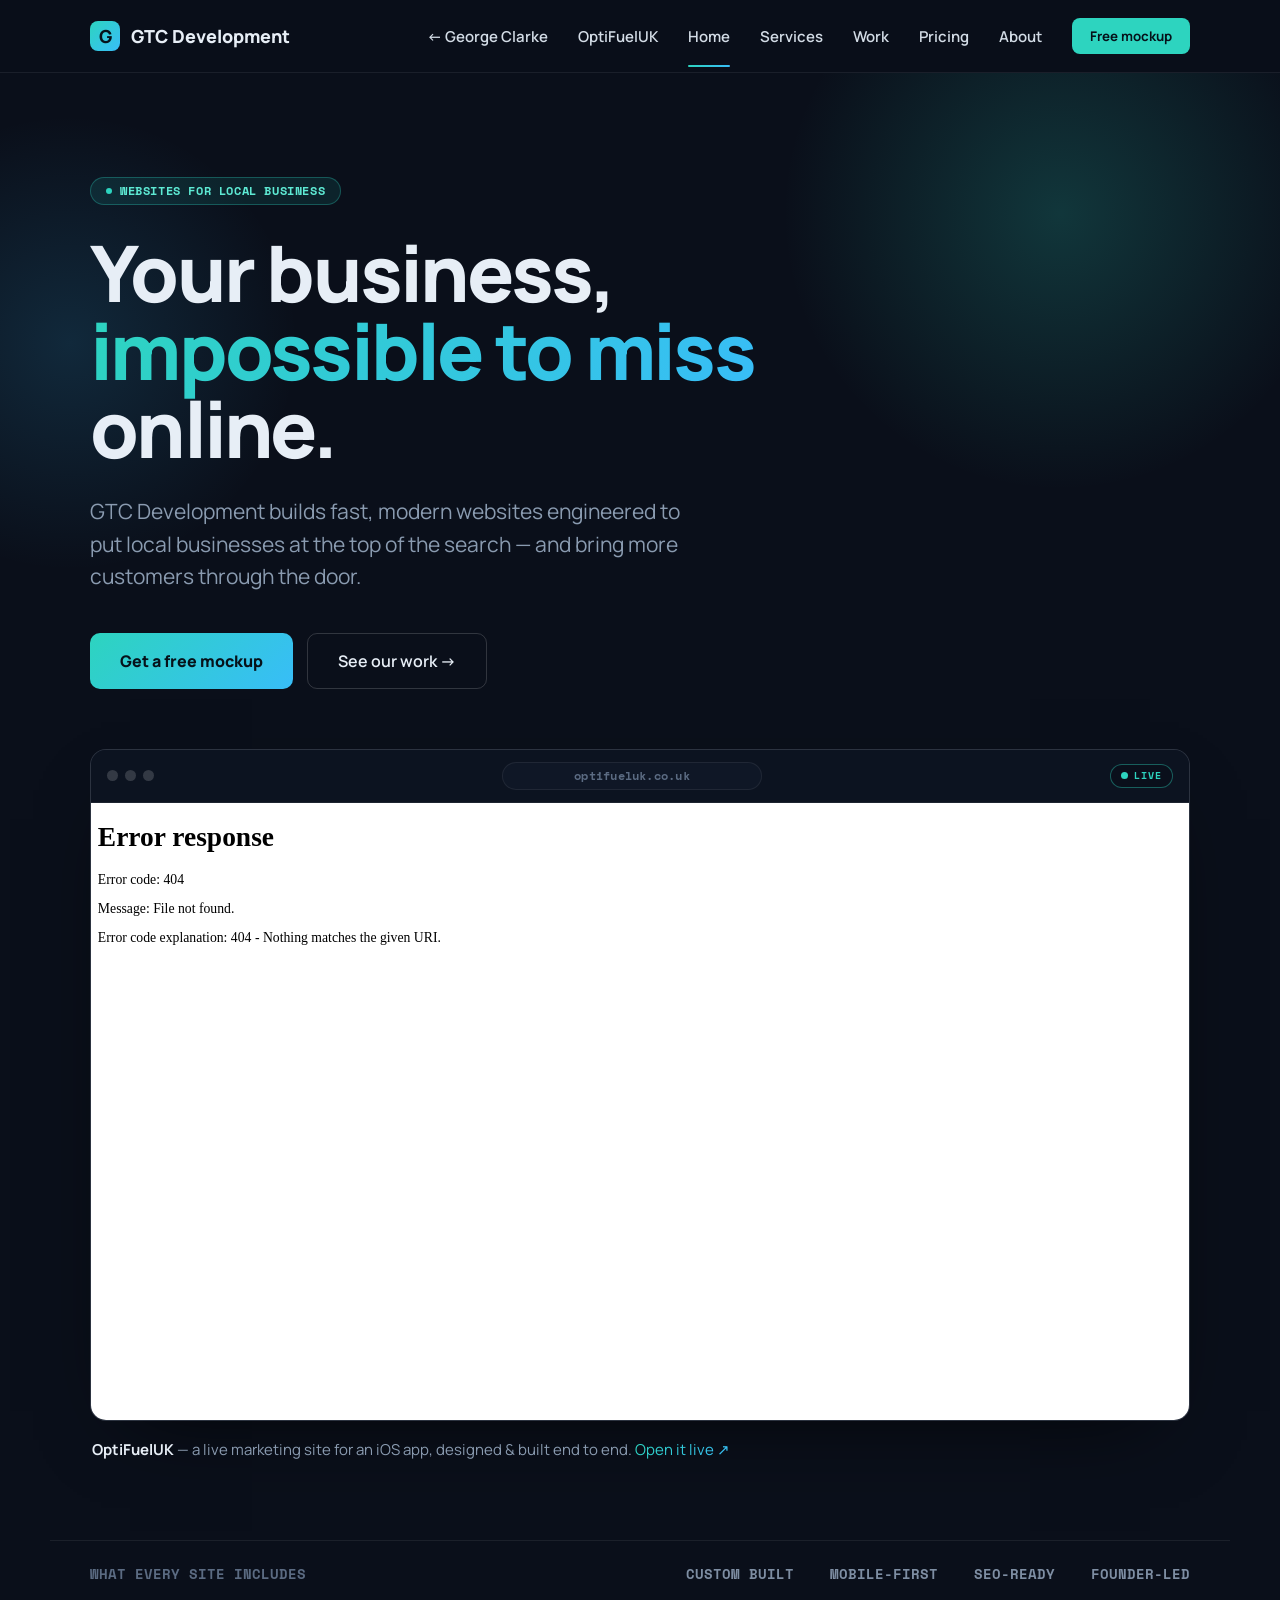
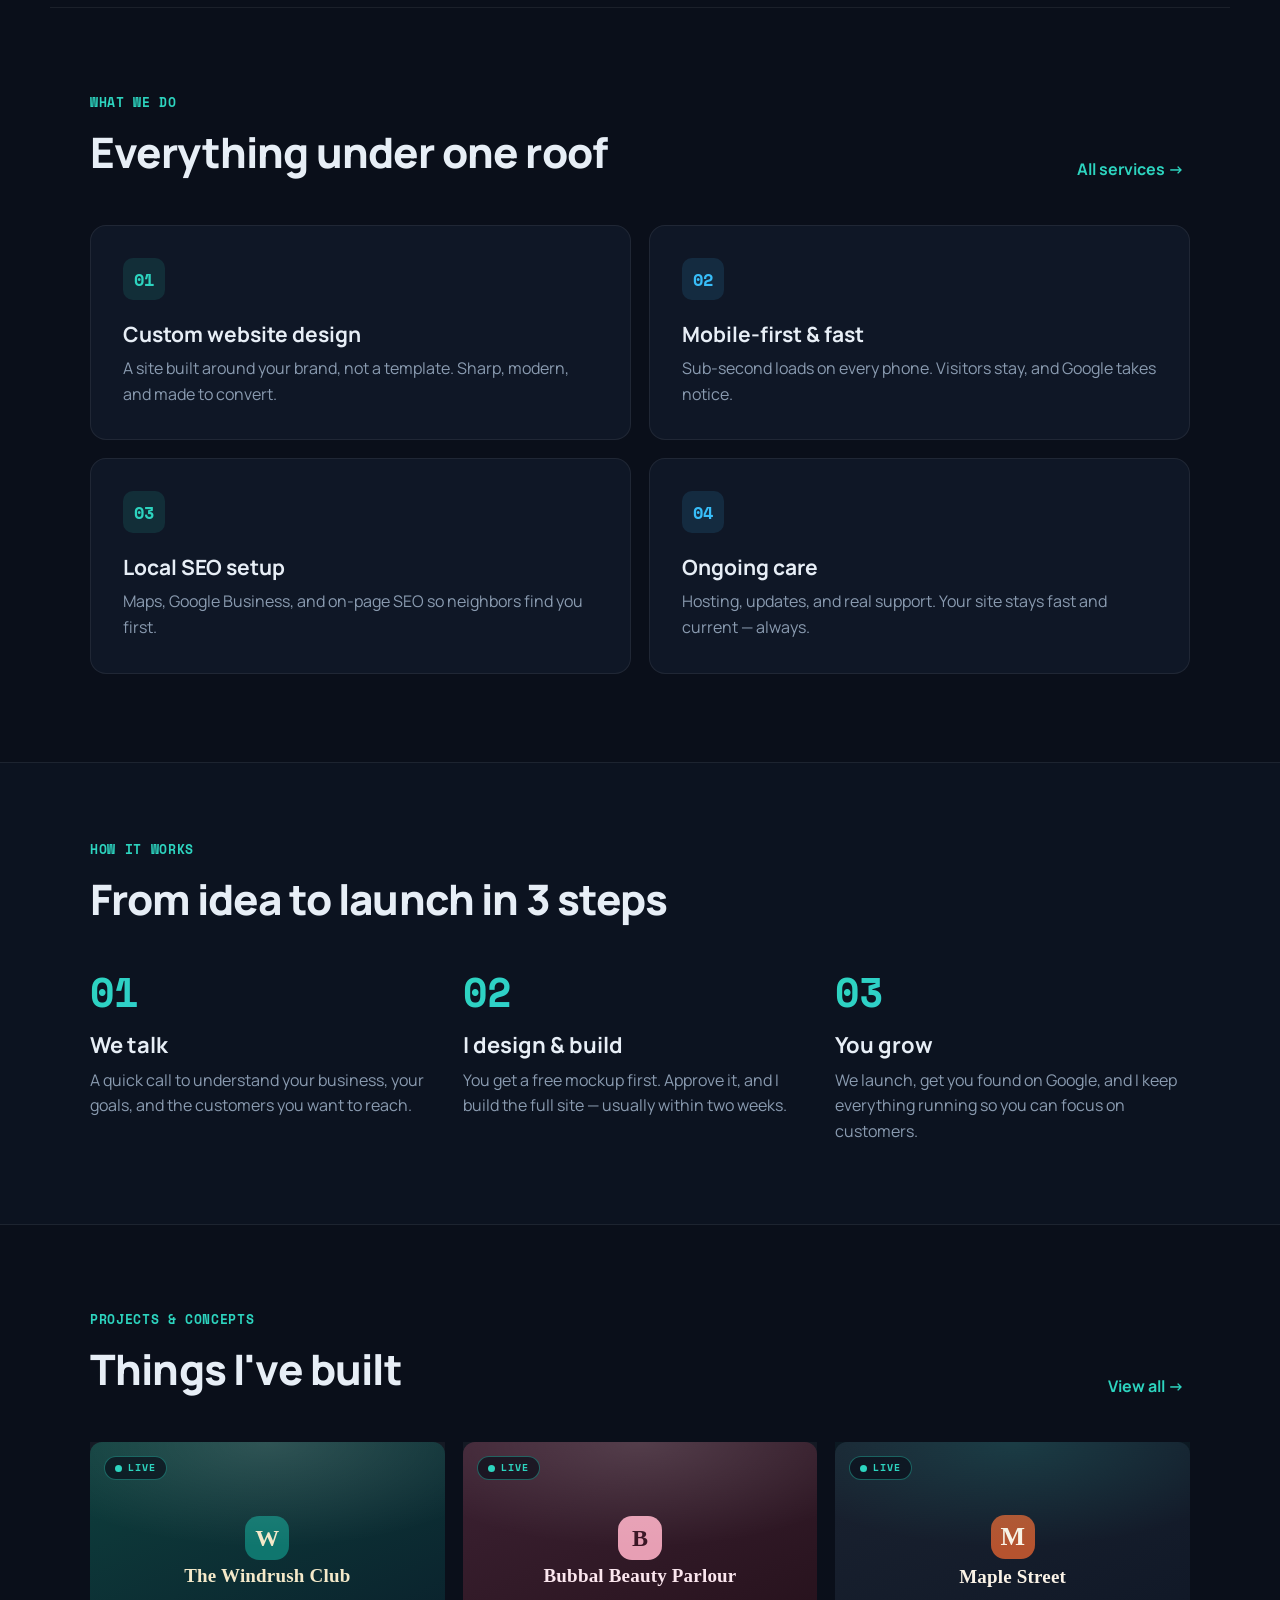
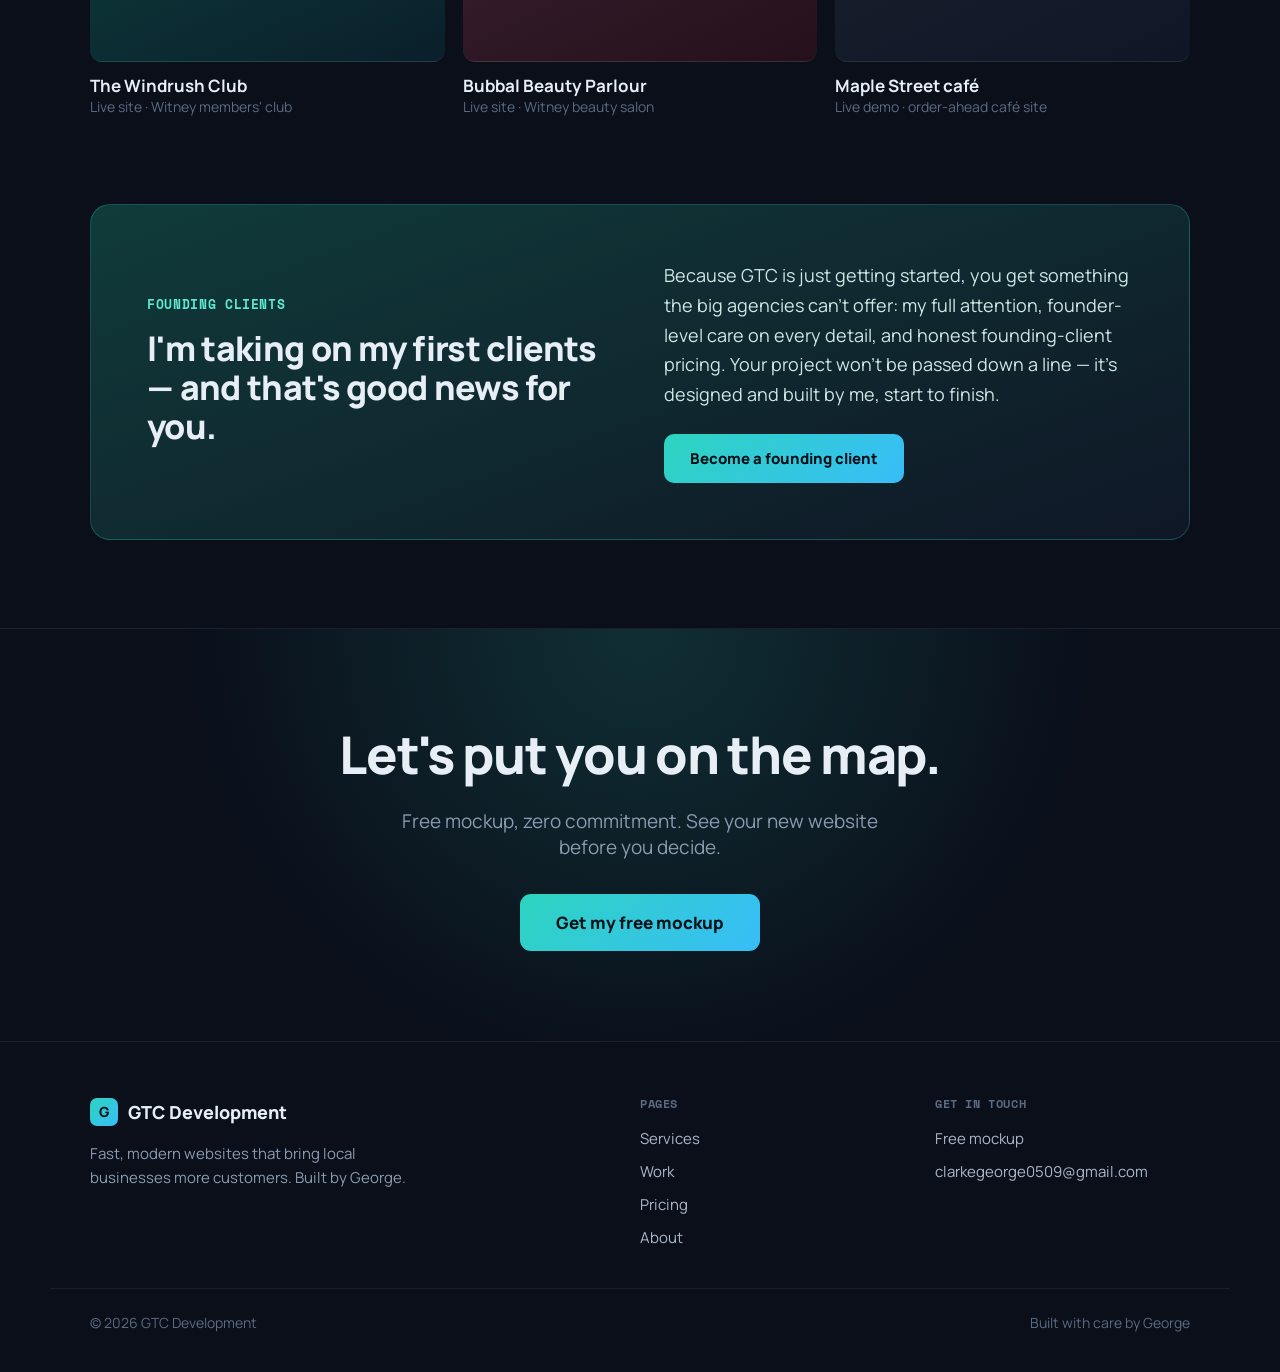
==== commit 445f0376: "Feature live client sites on GTC Work page; OptiFuelUK hero showcase Work page: replace the placehol" ====
--- a/gtc/index.html
+++ b/gtc/index.html
@@ -57,7 +57,20 @@
                     <button class="btn btn-grad" data-nav="contact">Get a free mockup</button>
                     <button class="btn btn-ghost" data-nav="work">See our work →</button>
                 </div>
-                <div class="hero-shot ph">[ hero screenshot — a website you built, 1180×760 ]</div>
+                <figure class="hero-shot" data-showcase>
+                    <div class="browser">
+                        <div class="browser-bar">
+                            <span class="browser-dots"><i></i><i></i><i></i></span>
+                            <span class="browser-addr">optifueluk.co.uk</span>
+                            <span class="thumb-badge browser-live"><span class="thumb-dot"></span>LIVE</span>
+                        </div>
+                        <div class="browser-screen">
+                            <iframe data-showcase-frame src="/OptiFuelUK/" title="OptiFuelUK — a marketing site built by GTC Development" loading="lazy" scrolling="no" tabindex="-1" aria-hidden="true"></iframe>
+                            <a class="browser-open" href="/OptiFuelUK/" target="_blank" rel="noopener" aria-label="Open the OptiFuelUK site (built by GTC Development) in a new tab"></a>
+                        </div>
+                    </div>
+                    <figcaption class="hero-shot-cap"><strong>OptiFuelUK</strong> — a live marketing site for an iOS app, designed &amp; built end to end. <span class="grad-text">Open it live ↗</span></figcaption>
+                </figure>
             </div>
         </div>
 
@@ -107,9 +120,9 @@
                 <button class="link-arrow" data-nav="work">View all →</button>
             </div>
             <div class="work-prev">
+                <a class="work-prev-item" href="https://windrush-club.vercel.app" target="_blank" rel="noopener"><div class="work-prev-thumb thumb-site thumb-windrush thumb-site--mini"><span class="thumb-badge"><span class="thumb-dot"></span>LIVE</span><span class="thumb-site-mark">W</span><span class="thumb-site-name">The Windrush Club</span></div><div class="work-prev-title">The Windrush Club</div><div class="work-prev-sub">Live site · Witney members' club</div></a>
+                <a class="work-prev-item" href="https://bubbal-beauty-parlour.vercel.app" target="_blank" rel="noopener"><div class="work-prev-thumb thumb-site thumb-bubbal thumb-site--mini"><span class="thumb-badge"><span class="thumb-dot"></span>LIVE</span><span class="thumb-site-mark">B</span><span class="thumb-site-name">Bubbal Beauty Parlour</span></div><div class="work-prev-title">Bubbal Beauty Parlour</div><div class="work-prev-sub">Live site · Witney beauty salon</div></a>
                 <a class="work-prev-item" href="/GTC/demo/cafe/" target="_blank" rel="noopener"><div class="work-prev-thumb thumb-cafe thumb-cafe--mini"><span class="thumb-badge"><span class="thumb-dot"></span>LIVE</span><span class="thumb-cafe-mark">M</span><span class="thumb-cafe-name">Maple Street</span></div><div class="work-prev-title">Maple Street café</div><div class="work-prev-sub">Live demo · order-ahead café site</div></a>
-                <div><div class="work-prev-thumb ph">[ booking flow concept ]</div><div class="work-prev-title">Salon booking demo</div><div class="work-prev-sub">End-to-end booking flow</div></div>
-                <div><div class="work-prev-thumb ph">[ personal portfolio site ]</div><div class="work-prev-title">My portfolio</div><div class="work-prev-sub">Designed &amp; coded from scratch</div></div>
             </div>
         </div>
 
@@ -188,11 +201,11 @@
         <div class="page-head">
             <div class="eyebrow">PROJECTS &amp; CONCEPTS</div>
             <h1>A look at what I can build.</h1>
-            <p>A mix of personal projects and concept builds — each one shows the kind of fast, modern site I'd build for your business. Yours could be the first one with a real name on it.</p>
+            <p>Live sites for real local businesses, plus concept builds — each one shows the kind of fast, modern site I'd build for your business. Yours could be next.</p>
             <div class="filters">
                 <button class="filter is-active" data-filter="all">ALL</button>
+                <button class="filter" data-filter="live">LIVE SITES</button>
                 <button class="filter" data-filter="concept">CONCEPTS</button>
-                <button class="filter" data-filter="personal">PERSONAL</button>
                 <button class="filter" data-filter="demo">DEMOS</button>
             </div>
         </div>
@@ -211,9 +224,34 @@
                     </div>
                 </a>
             </article>
-            <article class="work-card" data-kind="demo"><div class="work-card-thumb ph">[ salon booking concept ]</div><div class="work-card-body"><div class="work-card-head"><h3>Salon booking demo</h3><span class="work-kind">DEMO</span></div><p>A salon site with an online booking flow wired to a calendar, designed and built end to end.</p></div></article>
-            <article class="work-card" data-kind="personal"><div class="work-card-thumb ph">[ personal portfolio site ]</div><div class="work-card-body"><div class="work-card-head"><h3>My portfolio</h3><span class="work-kind">PERSONAL</span></div><p>My own website, designed and coded from scratch — the project that started GTC Development.</p></div></article>
-            <article class="work-card" data-kind="demo"><div class="work-card-thumb ph">[ storefront build ]</div><div class="work-card-body"><div class="work-card-head"><h3>Storefront demo</h3><span class="work-kind">DEMO</span></div><p>A small e-commerce build with local pickup and a clean, easy-to-browse product catalogue.</p></div></article>
+            <article class="work-card work-card--live" data-kind="live">
+                <a class="work-card-link" href="https://windrush-club.vercel.app" target="_blank" rel="noopener" aria-label="Open The Windrush Club website in a new tab">
+                    <div class="work-card-thumb thumb-site thumb-windrush">
+                        <span class="thumb-badge"><span class="thumb-dot"></span>LIVE</span>
+                        <span class="thumb-site-mark">W</span>
+                        <span class="thumb-site-name">The Windrush Club</span>
+                        <span class="thumb-site-sub">MEMBERS' CLUB · WITNEY</span>
+                    </div>
+                    <div class="work-card-body">
+                        <div class="work-card-head"><h3>The Windrush Club</h3><span class="work-kind">LIVE SITE</span></div>
+                        <p>A members' social club in Witney — live entertainment, games and events, with online membership sign-up built in. Visit the live site →</p>
+                    </div>
+                </a>
+            </article>
+            <article class="work-card work-card--live" data-kind="live">
+                <a class="work-card-link" href="https://bubbal-beauty-parlour.vercel.app" target="_blank" rel="noopener" aria-label="Open the Bubbal Beauty Parlour website in a new tab">
+                    <div class="work-card-thumb thumb-site thumb-bubbal">
+                        <span class="thumb-badge"><span class="thumb-dot"></span>LIVE</span>
+                        <span class="thumb-site-mark">B</span>
+                        <span class="thumb-site-name">Bubbal Beauty Parlour</span>
+                        <span class="thumb-site-sub">BEAUTY PARLOUR · WITNEY</span>
+                    </div>
+                    <div class="work-card-body">
+                        <div class="work-card-head"><h3>Bubbal Beauty Parlour</h3><span class="work-kind">LIVE SITE</span></div>
+                        <p>A calm, welcoming site for a long-established Witney beauty salon — threading, waxing, nails and facials, with clear pricing throughout. Visit the live site →</p>
+                    </div>
+                </a>
+            </article>
             <article class="work-card" data-kind="concept"><div class="work-card-thumb ph">[ clinic site concept ]</div><div class="work-card-body"><div class="work-card-head"><h3>Clinic concept</h3><span class="work-kind">CONCEPT</span></div><p>A calm, reassuring concept for a local clinic, with online appointment requests and a modern feel.</p></div></article>
             <article class="work-card" data-kind="concept"><div class="work-card-thumb ph">[ one-page café site ]</div><div class="work-card-body"><div class="work-card-head"><h3>Coffee one-pager</h3><span class="work-kind">CONCEPT</span></div><p>A fast, simple one-page site with hours, location, and a loyalty signup that's easy to use.</p></div></article>
         </div>
--- a/gtc/site.css
+++ b/gtc/site.css
@@ -155,7 +155,32 @@
 .hero-lead { margin:28px 0 0; font-size:clamp(18px,2.4vw,21px); line-height:1.55; color:var(--text-2); max-width:600px; }
 .hero-cta { display:flex; flex-wrap:wrap; gap:14px; margin-top:40px; }
 .hero-cta .btn { padding:16px 30px; border-radius:10px; font-size:16px; }
-.hero-shot { margin-top:60px; height:380px; border-radius:16px; }
+/* Hero showcase: a live, browser-framed preview of the OptiFuelUK site. */
+.hero-shot { margin:60px 0 0; }
+.browser {
+  border:1px solid var(--line-2); border-radius:16px; overflow:hidden;
+  background:var(--surface); box-shadow:0 30px 80px -40px rgba(0,0,0,.8);
+}
+.browser-bar {
+  display:flex; align-items:center; gap:14px; padding:12px 16px;
+  background:var(--bg-alt); border-bottom:1px solid var(--line);
+}
+.browser-dots { display:inline-flex; gap:7px; }
+.browser-dots i { width:11px; height:11px; border-radius:50%; background:var(--line-3); }
+.browser-addr {
+  flex:1; text-align:center; font:600 12px/1 var(--mono); color:var(--muted);
+  letter-spacing:.02em; background:var(--surface); border:1px solid var(--line);
+  padding:7px 14px; border-radius:999px; max-width:260px; margin:0 auto;
+}
+.browser-bar .browser-live { position:static; top:auto; left:auto; }
+.browser-screen { position:relative; width:100%; aspect-ratio:1280/720; overflow:hidden; background:#fff; }
+.browser-screen iframe {
+  position:absolute; top:0; left:0; width:1280px; height:720px; border:0;
+  transform-origin:top left; pointer-events:none;
+}
+.browser-open { position:absolute; inset:0; z-index:2; }
+.hero-shot-cap { margin:18px 2px 0; font-size:15px; color:var(--text-2); }
+.hero-shot-cap strong { color:var(--text); font-weight:700; }
 
 /* trust strip */
 .trust {
@@ -290,6 +315,40 @@
 }
 .thumb-cafe-name { font:600 22px/1.1 Georgia,serif; color:#fbf3e7; letter-spacing:.01em; }
 .thumb-cafe-sub { font:700 9px/1 var(--mono); letter-spacing:.22em; color:#c9913a; }
+
+/* Branded mini-tiles standing in for a screenshot of each live client site. */
+.thumb-site {
+  position:relative; display:flex; flex-direction:column;
+  align-items:center; justify-content:center; gap:2px; text-align:center; padding:16px;
+  border-bottom:1px solid var(--line);
+}
+.thumb-site::after {
+  content:""; position:absolute; inset:0; pointer-events:none;
+  background:radial-gradient(120% 80% at 50% 0%,rgba(255,255,255,.14),transparent 60%);
+}
+.thumb-site-mark {
+  width:52px; height:52px; border-radius:14px; margin-bottom:8px;
+  display:flex; align-items:center; justify-content:center; font:700 28px/1 Georgia,serif;
+}
+.thumb-site-name { font:600 22px/1.1 Georgia,serif; letter-spacing:.01em; }
+.thumb-site-sub { font:700 9px/1 var(--mono); letter-spacing:.22em; }
+
+/* The Windrush Club — members' social club (classic teal + cream/gold). */
+.thumb-windrush { background:linear-gradient(155deg,#0e3f3d,#0a1f2b); }
+.thumb-windrush .thumb-site-mark { background:#0f766e; color:#f4e9c9; }
+.thumb-windrush .thumb-site-name { color:#f4e9c9; }
+.thumb-windrush .thumb-site-sub { color:#5eead4; }
+
+/* Bubbal Beauty Parlour — beauty salon (soft rose + cream). */
+.thumb-bubbal { background:linear-gradient(155deg,#3d2233,#24101a); }
+.thumb-bubbal .thumb-site-mark { background:#e79fb4; color:#3a1524; }
+.thumb-bubbal .thumb-site-name { color:#fbe6ee; }
+.thumb-bubbal .thumb-site-sub { color:#f0a9c0; }
+
+/* Compact variant for the home-page work preview tiles. */
+.thumb-site--mini { gap:0; padding:12px; }
+.thumb-site--mini .thumb-site-mark { width:44px; height:44px; font-size:24px; margin-bottom:6px; }
+.thumb-site--mini .thumb-site-name { font-size:19px; }
 .thumb-badge {
   position:absolute; top:14px; left:14px; z-index:1;
   display:inline-flex; align-items:center; gap:6px;
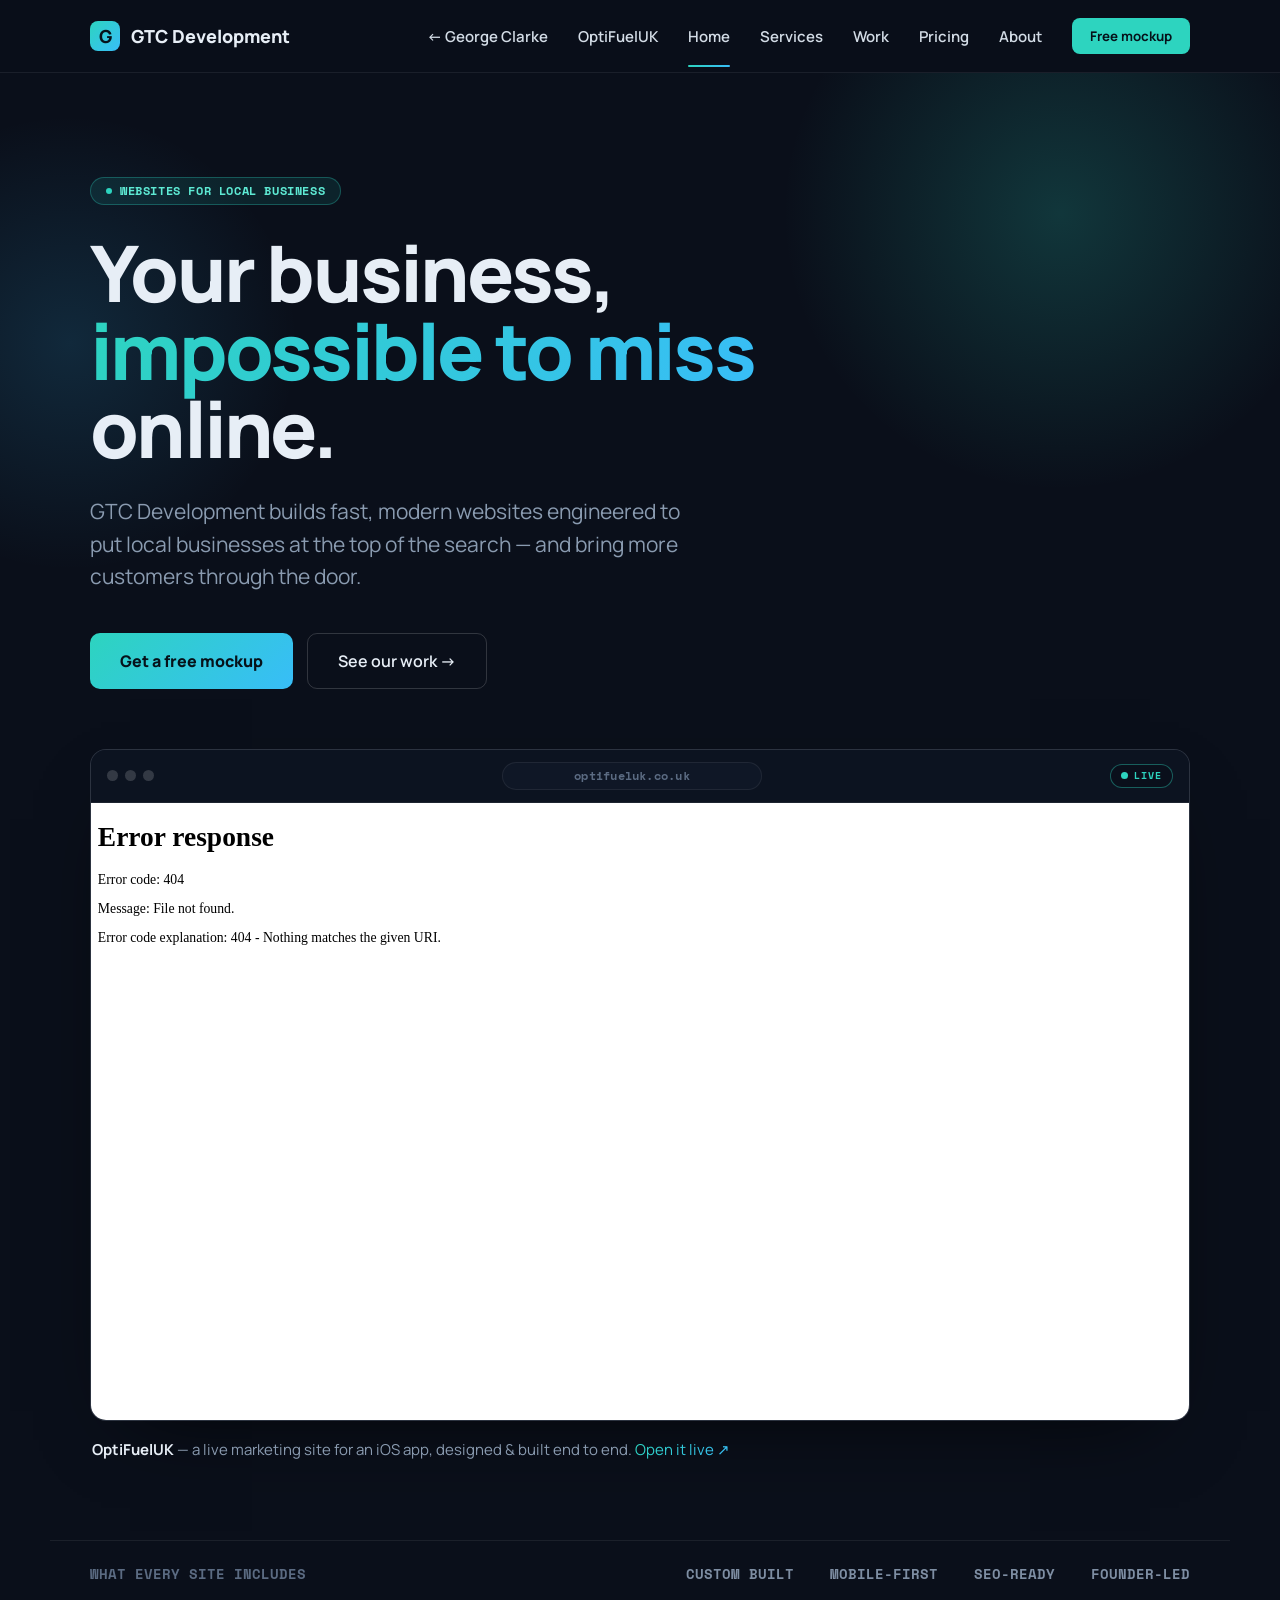
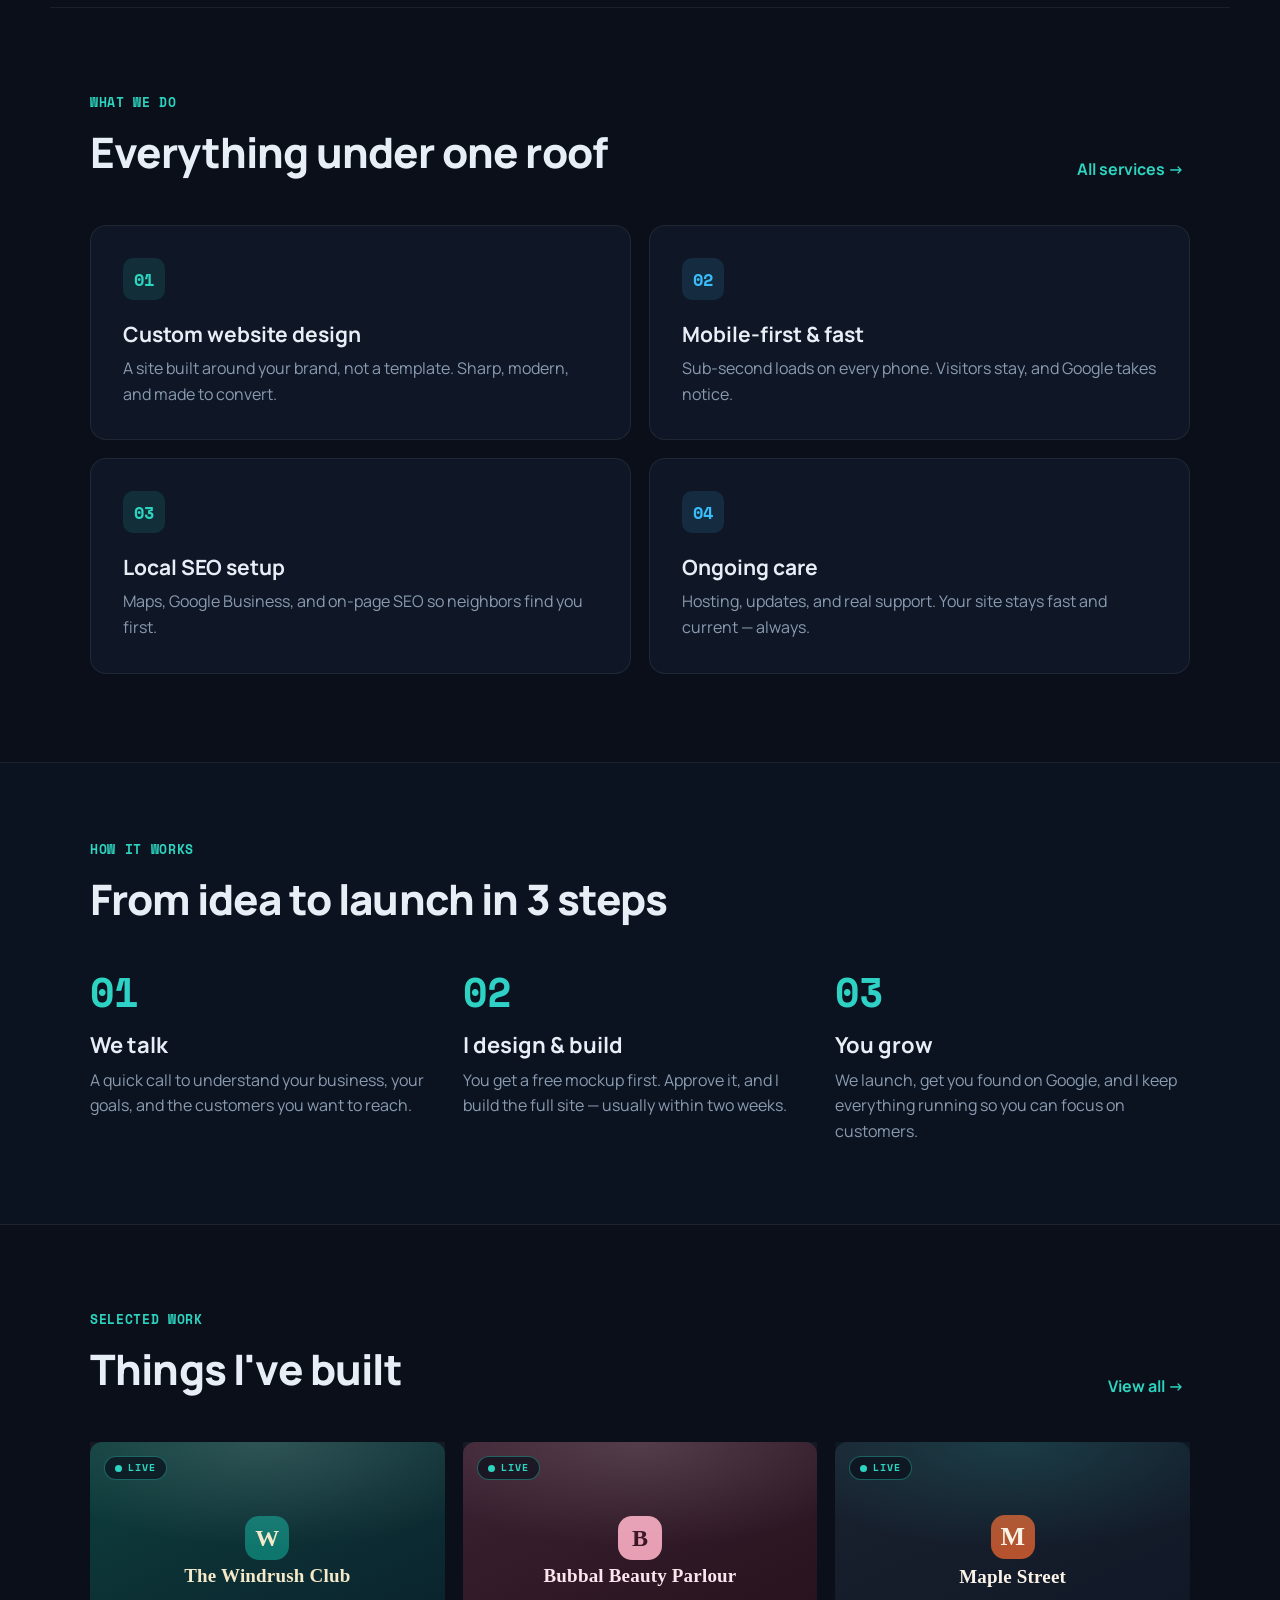
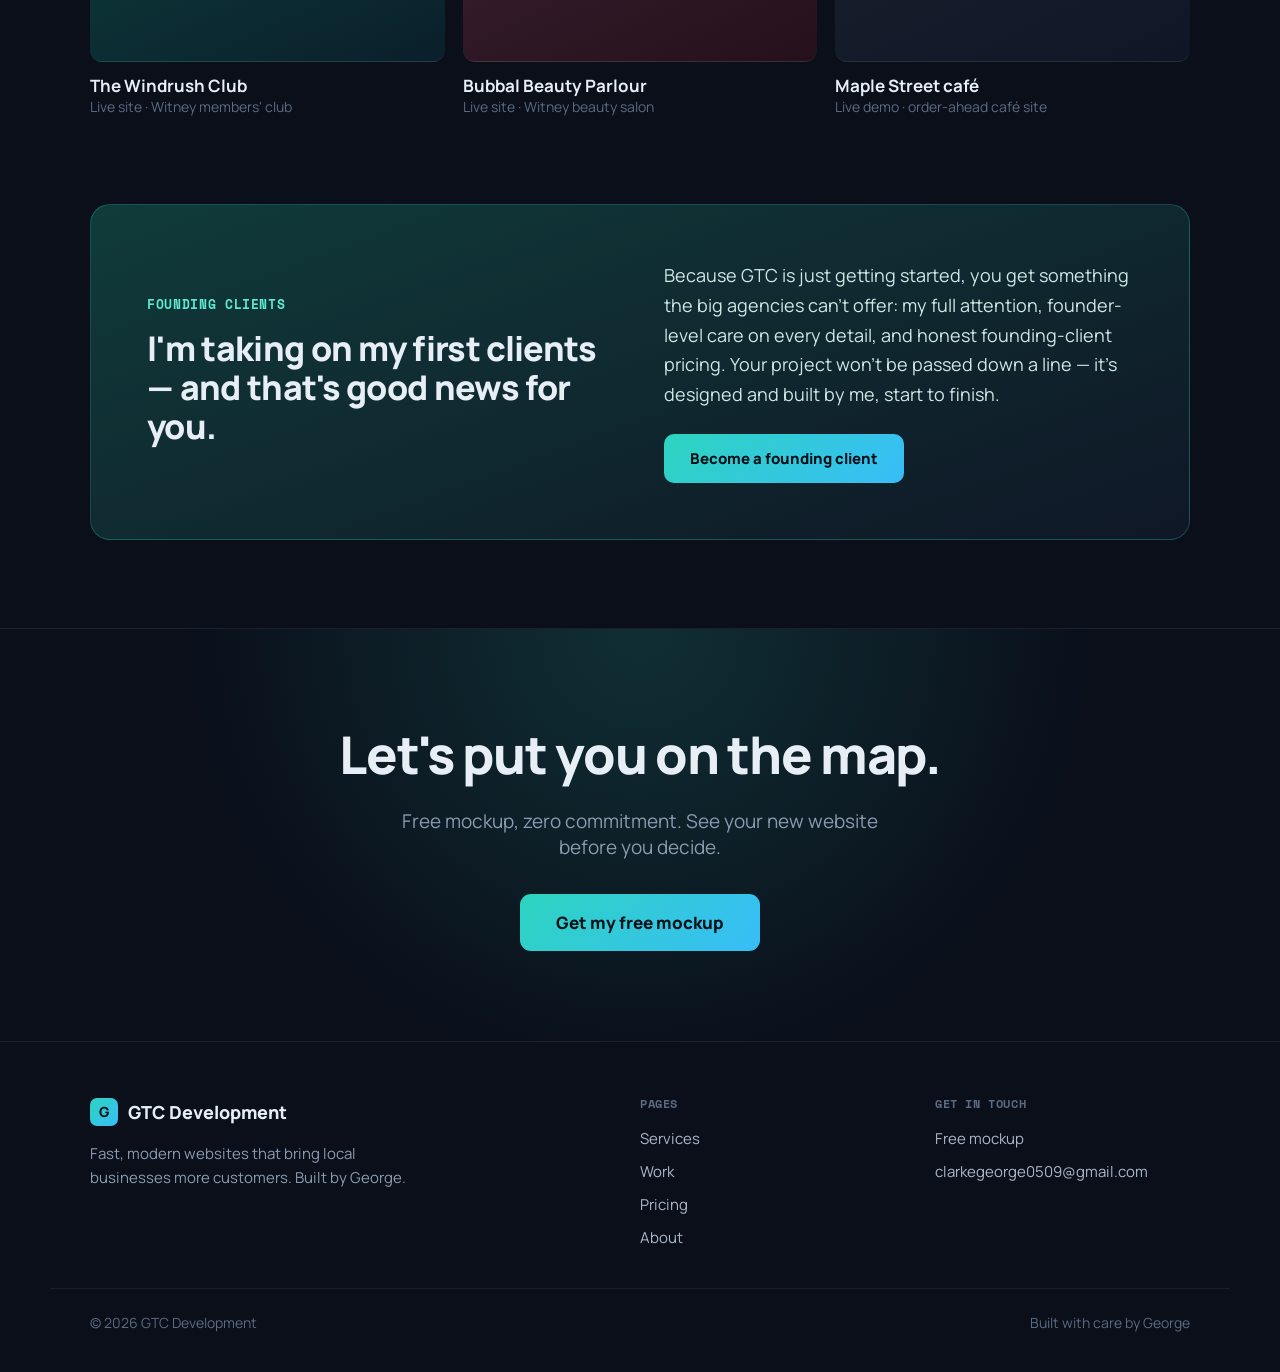
==== commit 6c9428dc: "Clear the last GTC placeholders Work page: drop the two empty concept cards (Clinic concept, Coffee " ====
--- a/gtc/index.html
+++ b/gtc/index.html
@@ -114,7 +114,7 @@
         <div class="section">
             <div class="section-head">
                 <div>
-                    <div class="eyebrow">PROJECTS &amp; CONCEPTS</div>
+                    <div class="eyebrow">SELECTED WORK</div>
                     <h2 class="h-sec">Things I've built</h2>
                 </div>
                 <button class="link-arrow" data-nav="work">View all →</button>
@@ -199,13 +199,12 @@
     <!-- ============ WORK ============ -->
     <section class="screen" data-screen="work" aria-label="Work">
         <div class="page-head">
-            <div class="eyebrow">PROJECTS &amp; CONCEPTS</div>
+            <div class="eyebrow">SELECTED WORK</div>
             <h1>A look at what I can build.</h1>
-            <p>Live sites for real local businesses, plus concept builds — each one shows the kind of fast, modern site I'd build for your business. Yours could be next.</p>
+            <p>Live sites I've built for real local businesses — each one shows the kind of fast, modern site I'd build for your business. Yours could be next.</p>
             <div class="filters">
                 <button class="filter is-active" data-filter="all">ALL</button>
                 <button class="filter" data-filter="live">LIVE SITES</button>
-                <button class="filter" data-filter="concept">CONCEPTS</button>
                 <button class="filter" data-filter="demo">DEMOS</button>
             </div>
         </div>
@@ -252,8 +251,6 @@
                     </div>
                 </a>
             </article>
-            <article class="work-card" data-kind="concept"><div class="work-card-thumb ph">[ clinic site concept ]</div><div class="work-card-body"><div class="work-card-head"><h3>Clinic concept</h3><span class="work-kind">CONCEPT</span></div><p>A calm, reassuring concept for a local clinic, with online appointment requests and a modern feel.</p></div></article>
-            <article class="work-card" data-kind="concept"><div class="work-card-thumb ph">[ one-page café site ]</div><div class="work-card-body"><div class="work-card-head"><h3>Coffee one-pager</h3><span class="work-kind">CONCEPT</span></div><p>A fast, simple one-page site with hours, location, and a loyalty signup that's easy to use.</p></div></article>
         </div>
         <div class="cta">
             <div class="cta-inner">
@@ -323,7 +320,7 @@
                     <button class="btn btn-ghost" data-nav="work">See my work →</button>
                 </div>
             </div>
-            <div class="about-photo ph">[ photo of George, 520×620 ]</div>
+            <img class="about-photo" src="assets/george.jpg" alt="George Clarke, founder of GTC Development" width="460" height="460" loading="lazy">
         </div>
         <div class="band">
             <div class="stats">
--- a/gtc/site.css
+++ b/gtc/site.css
@@ -400,7 +400,7 @@
 .about-head p + p { margin-top:18px; }
 .about-actions { display:flex; flex-wrap:wrap; gap:14px; margin-top:32px; }
 .about-actions .btn { padding:15px 28px; border-radius:10px; font-size:16px; }
-.about-photo { height:440px; border-radius:20px; }
+.about-photo { width:100%; height:440px; object-fit:cover; object-position:center 32%; border-radius:20px; border:1px solid var(--line-2); display:block; }
 
 .stats { max-width:var(--wrap); margin:0 auto; padding:64px 40px; display:grid; grid-template-columns:repeat(3,1fr); gap:24px; text-align:center; }
 .stat-num { font-size:clamp(40px,5vw,52px); font-weight:800; letter-spacing:-.03em; }
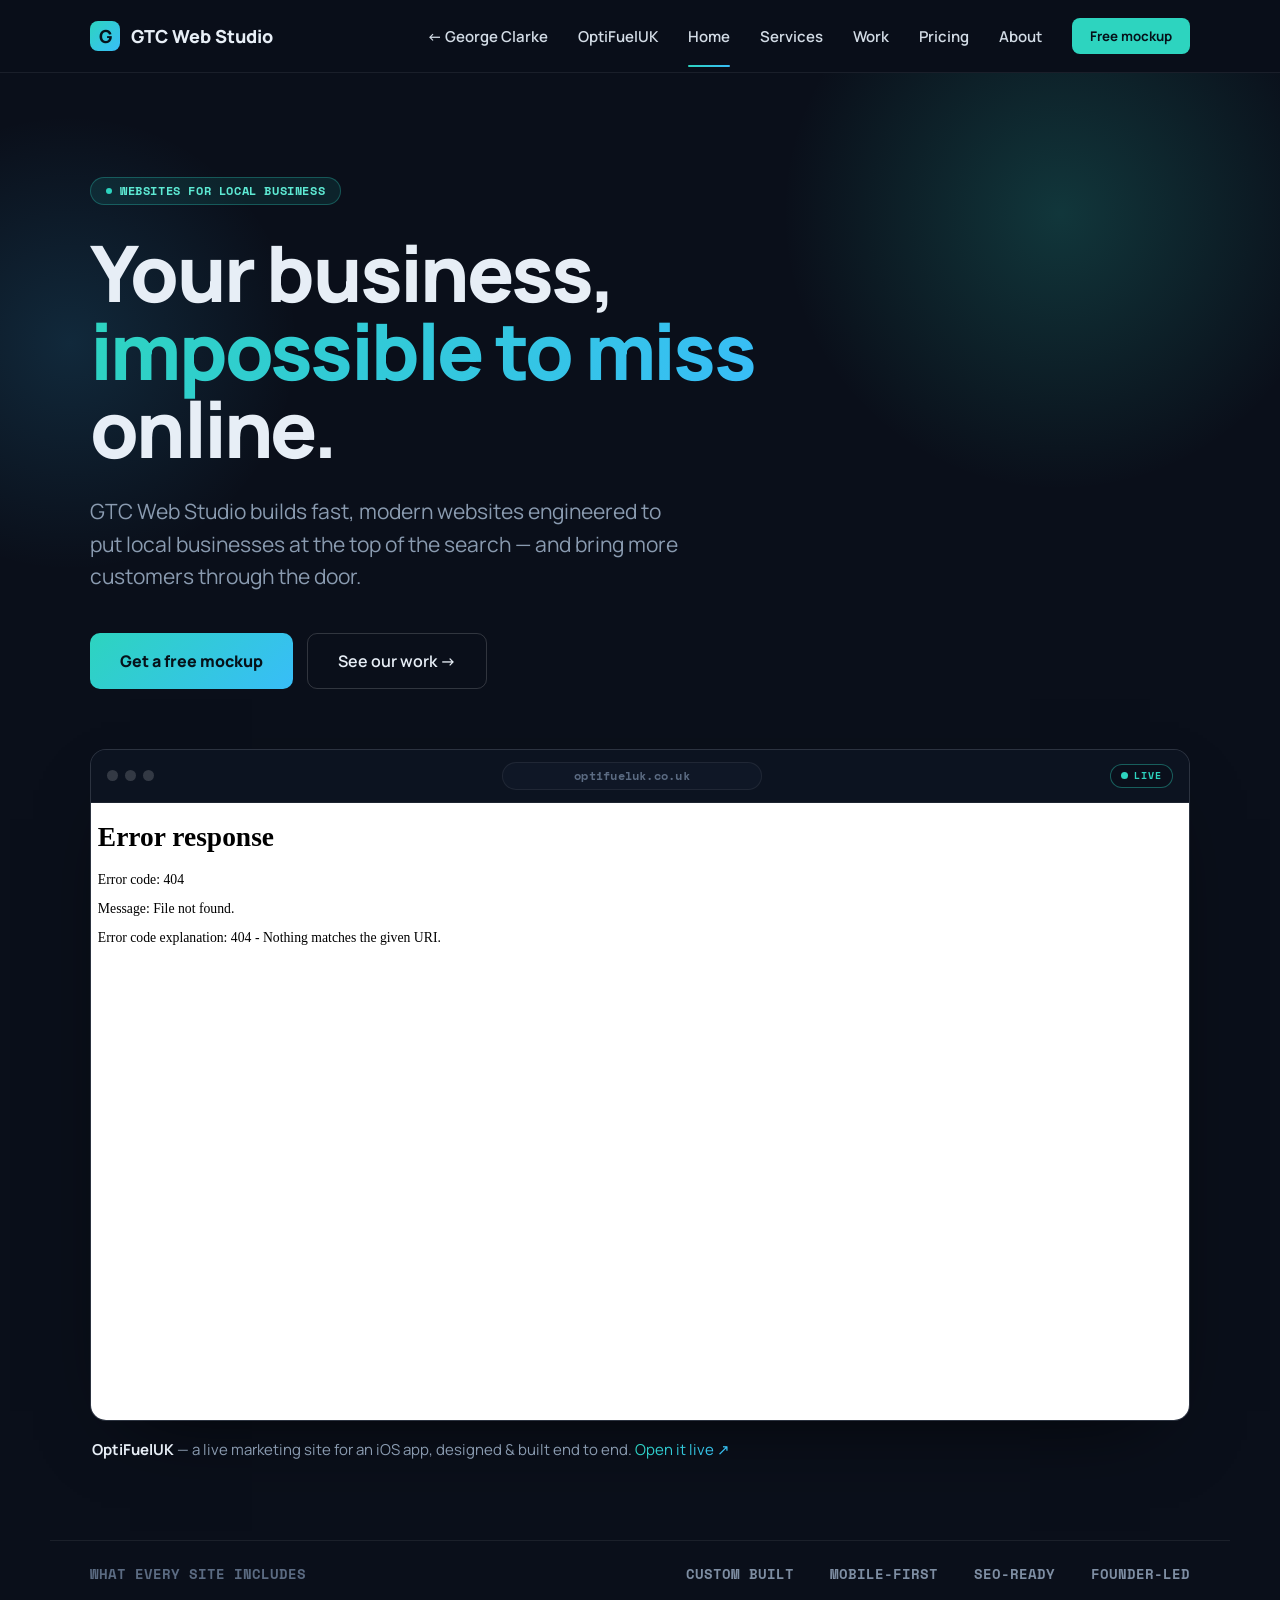
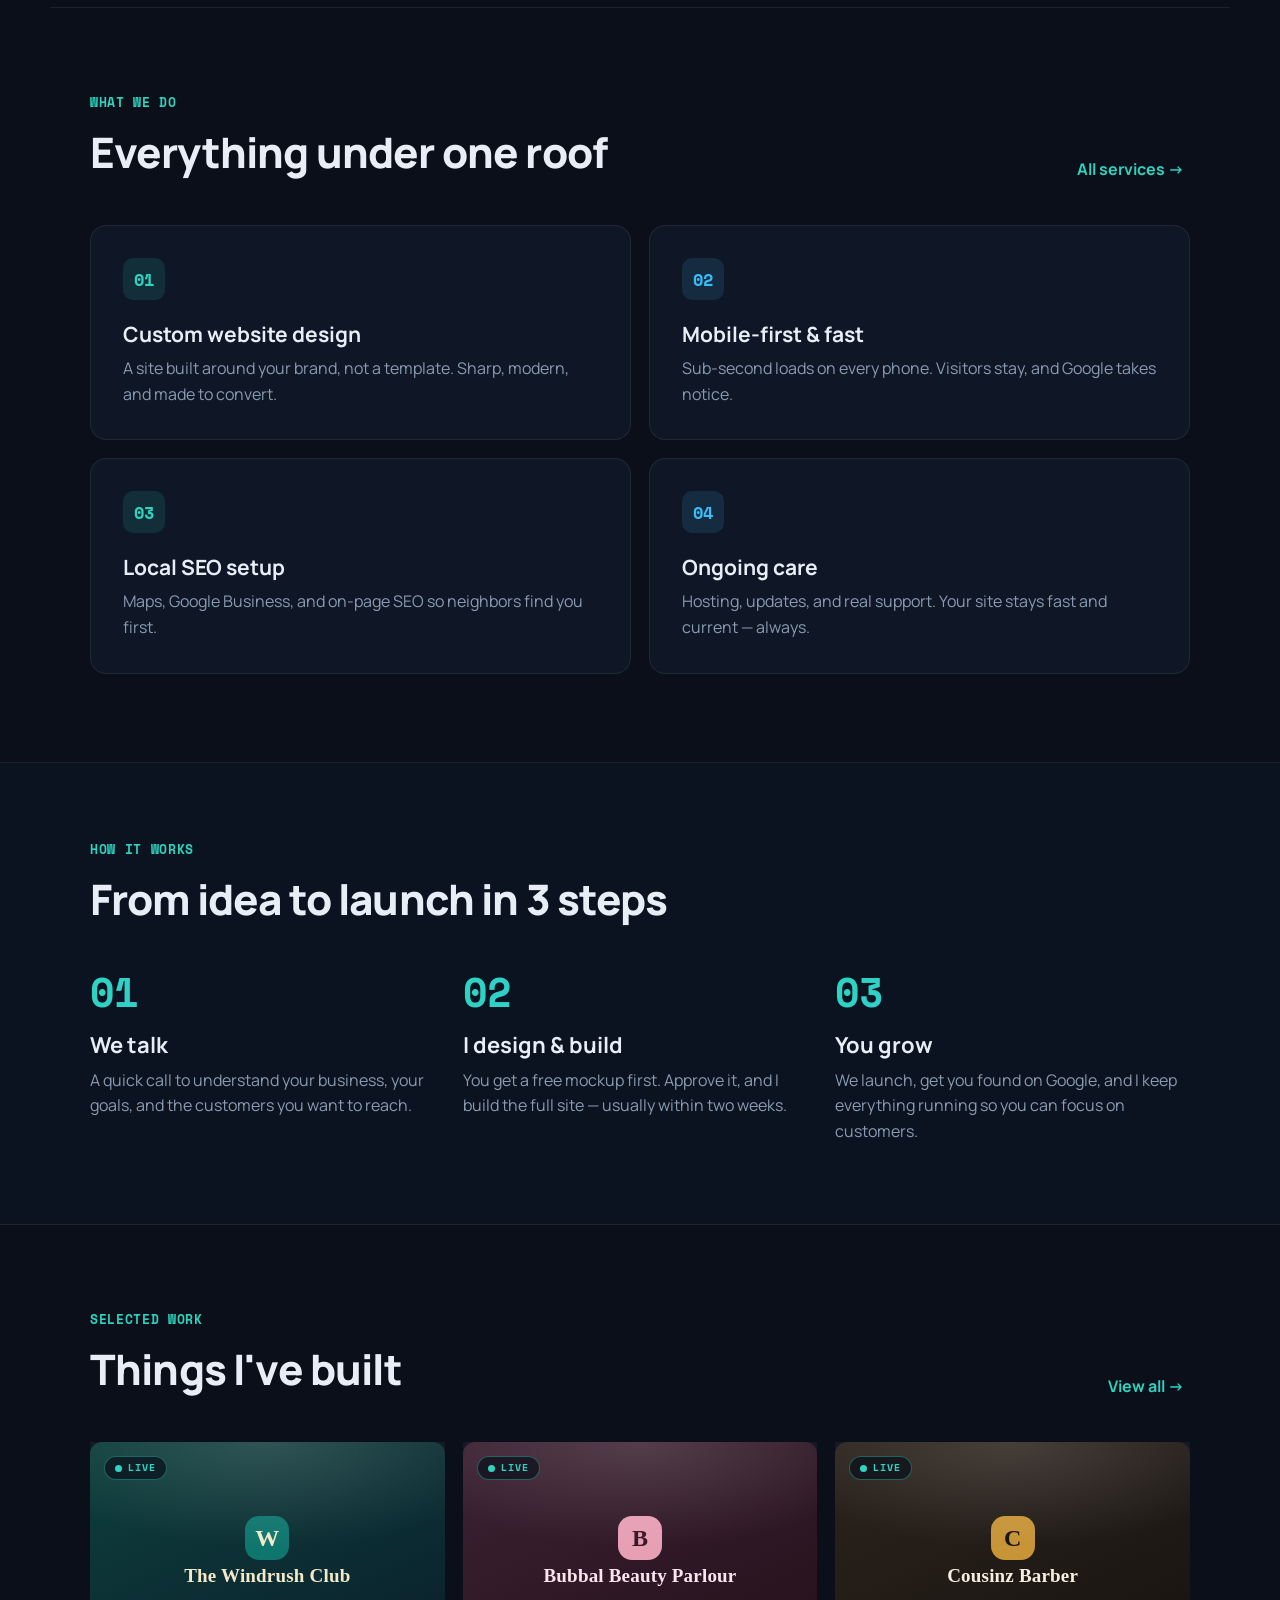
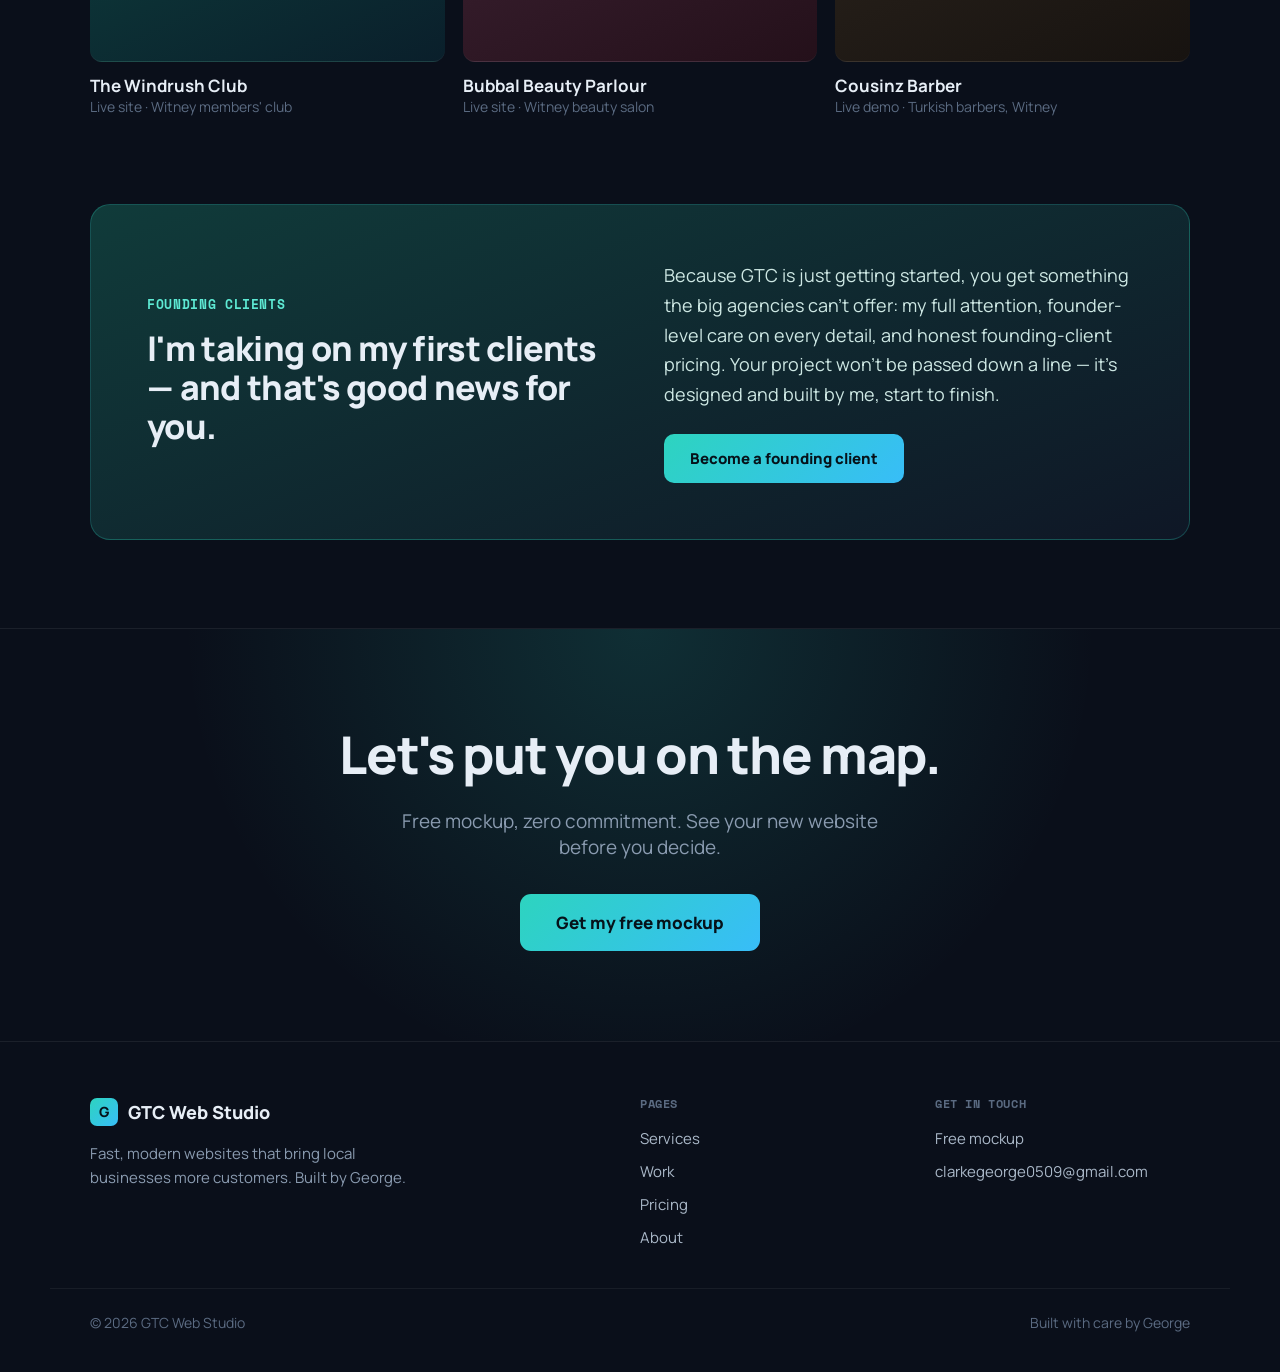
==== commit cacd2058: "Rebrand to GTC Web Studio, feature Cousinz demo, add SEO foundations Rename the business from "GTC D" ====
--- a/gtc/index.html
+++ b/gtc/index.html
@@ -6,12 +6,117 @@
     <!-- Mark JS as available so only the active screen shows; degrades to a
          stacked, fully-readable page when JS is off. -->
     <script>document.documentElement.className += ' js';</script>
-    <title>GTC Development | Websites for local business</title>
-    <meta name="description" content="GTC Development builds fast, modern websites engineered to put local businesses at the top of search — and bring more customers through the door. Founder-led, custom-built by George.">
+    <title>GTC Web Studio | Web Design for Local Business in Witney, Oxfordshire</title>
+    <meta name="description" content="GTC Web Studio is a founder-led web studio in Witney, Oxfordshire, building fast, custom websites for local businesses — designed, built and looked after by George Clarke. Free mockup, no commitment.">
+
+    <!-- %SITE_BASE_URL% is substituted with the live origin at serve time by
+         gtc.py, so these stay correct if the site changes domain. -->
+    <link rel="canonical" href="%SITE_BASE_URL%/GTC/">
 
     <meta property="og:type" content="website">
-    <meta property="og:title" content="GTC Development | Websites for local business">
+    <meta property="og:site_name" content="GTC Web Studio">
+    <meta property="og:url" content="%SITE_BASE_URL%/GTC/">
+    <meta property="og:title" content="GTC Web Studio | Web Design for Local Business in Witney">
     <meta property="og:description" content="Fast, modern, custom-built websites for local businesses. Free mockup, zero commitment.">
+    <meta property="og:locale" content="en_GB">
+    <meta name="twitter:card" content="summary_large_image">
+    <meta name="twitter:title" content="GTC Web Studio | Web Design for Local Business in Witney">
+    <meta name="twitter:description" content="Fast, modern, custom-built websites for local businesses. Free mockup, zero commitment.">
+
+    <!-- Structured data: tells search engines this page IS the entity "GTC Web
+         Studio", which is what a brand-name search needs to resolve to. -->
+    <script type="application/ld+json">
+    {
+      "@context": "https://schema.org",
+      "@type": "ProfessionalService",
+      "@id": "%SITE_BASE_URL%/GTC/#business",
+      "name": "GTC Web Studio",
+      "alternateName": "GTC",
+      "url": "%SITE_BASE_URL%/GTC/",
+      "description": "Founder-led web studio building fast, custom-designed websites for local businesses, with local SEO setup and ongoing care plans.",
+      "slogan": "Websites for local business",
+      "priceRange": "££",
+      "address": {
+        "@type": "PostalAddress",
+        "addressLocality": "Witney",
+        "addressRegion": "Oxfordshire",
+        "addressCountry": "GB"
+      },
+      "areaServed": [
+        { "@type": "City", "name": "Witney" },
+        { "@type": "City", "name": "Carterton" },
+        { "@type": "AdministrativeArea", "name": "Oxfordshire" }
+      ],
+      "serviceType": [
+        "Web design",
+        "Web development",
+        "Local SEO",
+        "Website hosting and maintenance"
+      ],
+      "founder": {
+        "@type": "Person",
+        "name": "George Clarke",
+        "jobTitle": "Founder and web developer",
+        "url": "%SITE_BASE_URL%/"
+      },
+      "hasOfferCatalog": {
+        "@type": "OfferCatalog",
+        "name": "Website packages",
+        "itemListElement": [
+          {
+            "@type": "Offer",
+            "name": "Launch",
+            "price": "899",
+            "priceCurrency": "GBP",
+            "description": "3-page custom website, mobile-first design, contact form and map, basic SEO."
+          },
+          {
+            "@type": "Offer",
+            "name": "Grow",
+            "price": "1499",
+            "priceCurrency": "GBP",
+            "description": "Up to 7 pages, local SEO setup, Google Business profile, hosting and updates included."
+          },
+          {
+            "@type": "Offer",
+            "name": "Complete",
+            "description": "E-commerce or booking, copywriting and photography, advanced SEO strategy. Custom priced."
+          }
+        ]
+      }
+    }
+    </script>
+
+    <!-- The visible FAQ block on the Pricing screen, marked up so it can win a
+         rich result. Questions/answers must stay in sync with that copy. -->
+    <script type="application/ld+json">
+    {
+      "@context": "https://schema.org",
+      "@type": "FAQPage",
+      "mainEntity": [
+        {
+          "@type": "Question",
+          "name": "How long does it take to build my site?",
+          "acceptedAnswer": { "@type": "Answer", "text": "Most sites go live within two weeks of approving the mockup. Larger projects with stores or booking take a little longer — I'll give you a clear timeline up front." }
+        },
+        {
+          "@type": "Question",
+          "name": "Do I own my website?",
+          "acceptedAnswer": { "@type": "Answer", "text": "Completely. The site, the domain, the content — it's all yours. No lock-in, no holding your business hostage." }
+        },
+        {
+          "@type": "Question",
+          "name": "What if I need changes later?",
+          "acceptedAnswer": { "@type": "Answer", "text": "On a care plan, small changes are included — just send me a message. Bigger updates are quoted clearly before any work starts." }
+        },
+        {
+          "@type": "Question",
+          "name": "Will my site actually bring in customers?",
+          "acceptedAnswer": { "@type": "Answer", "text": "That's the whole point. Every site is built to get found on Google and turn visitors into calls, bookings, and orders — that's the difference between a website that just sits there and one that actually works for you." }
+        }
+      ]
+    }
+    </script>
 
     <link rel="icon" href="data:image/svg+xml,<svg xmlns='http://www.w3.org/2000/svg' viewBox='0 0 100 100'><defs><linearGradient id='g' x1='0' y1='0' x2='1' y2='1'><stop offset='0' stop-color='%232dd4bf'/><stop offset='1' stop-color='%2338bdf8'/></linearGradient></defs><rect width='100' height='100' rx='24' fill='url(%23g)'/><text x='50' y='70' font-size='58' font-family='Manrope,Arial,sans-serif' font-weight='800' fill='%2306121a' text-anchor='middle'>G</text></svg>">
 
@@ -25,8 +130,8 @@
     <!-- ============ NAV ============ -->
     <header class="nav">
         <div class="nav-inner">
-            <button class="brand" data-nav="home" aria-label="GTC Development home">
-                <span class="brand-mark">G</span> GTC Development
+            <button class="brand" data-nav="home" aria-label="GTC Web Studio home">
+                <span class="brand-mark">G</span> GTC Web Studio
             </button>
             <button class="nav-toggle" aria-label="Toggle menu" aria-expanded="false" aria-controls="nav-links">
                 <svg width="20" height="20" viewBox="0 0 20 20" fill="none" aria-hidden="true"><path d="M3 5h14M3 10h14M3 15h14" stroke="currentColor" stroke-width="2" stroke-linecap="round"/></svg>
@@ -52,7 +157,7 @@
             <div class="hero-inner">
                 <div class="badge"><span class="dot"></span>WEBSITES FOR LOCAL BUSINESS</div>
                 <h1>Your business, <span class="grad-text">impossible to miss</span> online.</h1>
-                <p class="hero-lead">GTC Development builds fast, modern websites engineered to put local businesses at the top of the search — and bring more customers through the door.</p>
+                <p class="hero-lead">GTC Web Studio builds fast, modern websites engineered to put local businesses at the top of the search — and bring more customers through the door.</p>
                 <div class="hero-cta">
                     <button class="btn btn-grad" data-nav="contact">Get a free mockup</button>
                     <button class="btn btn-ghost" data-nav="work">See our work →</button>
@@ -65,8 +170,8 @@
                             <span class="thumb-badge browser-live"><span class="thumb-dot"></span>LIVE</span>
                         </div>
                         <div class="browser-screen">
-                            <iframe data-showcase-frame src="/OptiFuelUK/" title="OptiFuelUK — a marketing site built by GTC Development" loading="lazy" scrolling="no" tabindex="-1" aria-hidden="true"></iframe>
-                            <a class="browser-open" href="/OptiFuelUK/" target="_blank" rel="noopener" aria-label="Open the OptiFuelUK site (built by GTC Development) in a new tab"></a>
+                            <iframe data-showcase-frame src="/OptiFuelUK/" title="OptiFuelUK — a marketing site built by GTC Web Studio" loading="lazy" scrolling="no" tabindex="-1" aria-hidden="true"></iframe>
+                            <a class="browser-open" href="/OptiFuelUK/" target="_blank" rel="noopener" aria-label="Open the OptiFuelUK site (built by GTC Web Studio) in a new tab"></a>
                         </div>
                     </div>
                     <figcaption class="hero-shot-cap"><strong>OptiFuelUK</strong> — a live marketing site for an iOS app, designed &amp; built end to end. <span class="grad-text">Open it live ↗</span></figcaption>
@@ -122,7 +227,7 @@
             <div class="work-prev">
                 <a class="work-prev-item" href="https://windrush-club.vercel.app" target="_blank" rel="noopener"><div class="work-prev-thumb thumb-site thumb-windrush thumb-site--mini"><span class="thumb-badge"><span class="thumb-dot"></span>LIVE</span><span class="thumb-site-mark">W</span><span class="thumb-site-name">The Windrush Club</span></div><div class="work-prev-title">The Windrush Club</div><div class="work-prev-sub">Live site · Witney members' club</div></a>
                 <a class="work-prev-item" href="https://bubbal-beauty-parlour.vercel.app" target="_blank" rel="noopener"><div class="work-prev-thumb thumb-site thumb-bubbal thumb-site--mini"><span class="thumb-badge"><span class="thumb-dot"></span>LIVE</span><span class="thumb-site-mark">B</span><span class="thumb-site-name">Bubbal Beauty Parlour</span></div><div class="work-prev-title">Bubbal Beauty Parlour</div><div class="work-prev-sub">Live site · Witney beauty salon</div></a>
-                <a class="work-prev-item" href="/GTC/demo/cafe/" target="_blank" rel="noopener"><div class="work-prev-thumb thumb-cafe thumb-cafe--mini"><span class="thumb-badge"><span class="thumb-dot"></span>LIVE</span><span class="thumb-cafe-mark">M</span><span class="thumb-cafe-name">Maple Street</span></div><div class="work-prev-title">Maple Street café</div><div class="work-prev-sub">Live demo · order-ahead café site</div></a>
+                <a class="work-prev-item" href="https://cousinz-barber-demo.vercel.app" target="_blank" rel="noopener"><div class="work-prev-thumb thumb-site thumb-cousinz thumb-site--mini"><span class="thumb-badge"><span class="thumb-dot"></span>LIVE</span><span class="thumb-site-mark">C</span><span class="thumb-site-name">Cousinz Barber</span></div><div class="work-prev-title">Cousinz Barber</div><div class="work-prev-sub">Live demo · Turkish barbers, Witney</div></a>
             </div>
         </div>
 
@@ -154,7 +259,7 @@
     <section class="screen" data-screen="services" aria-label="Services">
         <div class="page-head">
             <div class="eyebrow">SERVICES</div>
-            <h1>Everything your business needs to win online.</h1>
+            <h2>Everything your business needs to win online.</h2>
             <p>One partner, from first sketch to launch and long after. No agencies, no runaround — just George.</p>
         </div>
         <div class="svc-list">
@@ -200,7 +305,7 @@
     <section class="screen" data-screen="work" aria-label="Work">
         <div class="page-head">
             <div class="eyebrow">SELECTED WORK</div>
-            <h1>A look at what I can build.</h1>
+            <h2>A look at what I can build.</h2>
             <p>Live sites I've built for real local businesses — each one shows the kind of fast, modern site I'd build for your business. Yours could be next.</p>
             <div class="filters">
                 <button class="filter is-active" data-filter="all">ALL</button>
@@ -210,16 +315,16 @@
         </div>
         <div class="work-grid">
             <article class="work-card work-card--live" data-kind="demo">
-                <a class="work-card-link" href="/GTC/demo/cafe/" target="_blank" rel="noopener" aria-label="Open the Maple Street café demo in a new tab">
-                    <div class="work-card-thumb thumb-cafe">
+                <a class="work-card-link" href="https://cousinz-barber-demo.vercel.app" target="_blank" rel="noopener" aria-label="Open the Cousinz Barber site in a new tab">
+                    <div class="work-card-thumb thumb-site thumb-cousinz">
                         <span class="thumb-badge"><span class="thumb-dot"></span>LIVE DEMO</span>
-                        <span class="thumb-cafe-mark">M</span>
-                        <span class="thumb-cafe-name">Maple Street</span>
-                        <span class="thumb-cafe-sub">COFFEE &amp; KITCHEN</span>
+                        <span class="thumb-site-mark">C</span>
+                        <span class="thumb-site-name">Cousinz Barber</span>
+                        <span class="thumb-site-sub">TURKISH BARBERS · WITNEY</span>
                     </div>
                     <div class="work-card-body">
-                        <div class="work-card-head"><h3>Maple Street café</h3><span class="work-kind">LIVE DEMO</span></div>
-                        <p>A full café site with a working order-ahead basket and a menu that updates itself — built end to end to show what a busy café could have. Try it live →</p>
+                        <div class="work-card-head"><h3>Cousinz Barber</h3><span class="work-kind">LIVE DEMO</span></div>
+                        <p>Traditional Turkish barbers in Witney and Carterton — skin fades, hot-towel shaves and the full ritual, with opening hours and reviews front and centre. Visit the site →</p>
                     </div>
                 </a>
             </article>
@@ -251,6 +356,20 @@
                     </div>
                 </a>
             </article>
+            <article class="work-card work-card--live" data-kind="demo">
+                <a class="work-card-link" href="/GTC/demo/cafe/" target="_blank" rel="noopener" aria-label="Open the Maple Street café demo in a new tab">
+                    <div class="work-card-thumb thumb-cafe">
+                        <span class="thumb-badge"><span class="thumb-dot"></span>LIVE DEMO</span>
+                        <span class="thumb-cafe-mark">M</span>
+                        <span class="thumb-cafe-name">Maple Street</span>
+                        <span class="thumb-cafe-sub">COFFEE &amp; KITCHEN</span>
+                    </div>
+                    <div class="work-card-body">
+                        <div class="work-card-head"><h3>Maple Street café</h3><span class="work-kind">LIVE DEMO</span></div>
+                        <p>A full café site with a working order-ahead basket and a menu that updates itself — built end to end to show what a busy café could have. Try it live →</p>
+                    </div>
+                </a>
+            </article>
         </div>
         <div class="cta">
             <div class="cta-inner">
@@ -265,7 +384,7 @@
     <section class="screen" data-screen="pricing" aria-label="Pricing">
         <div class="page-head page-head--center">
             <div class="eyebrow">PRICING</div>
-            <h1 style="max-width:720px;">Straightforward pricing, no surprises.</h1>
+            <h2 style="max-width:720px;">Straightforward pricing, no surprises.</h2>
             <p style="max-width:560px;">Pick what fits your business today. Scale up whenever you're ready.</p>
         </div>
         <div class="price-grid">
@@ -312,15 +431,15 @@
         <div class="about-head">
             <div>
                 <div class="eyebrow">ABOUT</div>
-                <h1>Hi, I'm George.</h1>
-                <p>I started GTC Development with one goal: help local businesses get the same kind of modern, high-performing website that big companies pay a fortune for — without the agency price tag or the runaround.</p>
+                <h2>Hi, I'm George.</h2>
+                <p>I started GTC Web Studio with one goal: help local businesses get the same kind of modern, high-performing website that big companies pay a fortune for — without the agency price tag or the runaround.</p>
                 <p>When you work with me, you work with me — not a sales team, not a junior designer. I learn your business, build your site, and stick around to keep it growing. I'm just starting GTC, which means every client gets my full focus — and the care that comes from someone building their reputation one great site at a time.</p>
                 <div class="about-actions">
                     <button class="btn btn-grad" data-nav="contact">Work with me</button>
                     <button class="btn btn-ghost" data-nav="work">See my work →</button>
                 </div>
             </div>
-            <img class="about-photo" src="assets/george.jpg" alt="George Clarke, founder of GTC Development" width="460" height="460" loading="lazy">
+            <img class="about-photo" src="assets/george.jpg" alt="George Clarke, founder of GTC Web Studio" width="460" height="460" loading="lazy">
         </div>
         <div class="band">
             <div class="stats">
@@ -344,7 +463,7 @@
         <div class="contact-grid">
             <div class="contact-info">
                 <div class="eyebrow">GET A FREE MOCKUP</div>
-                <h1>Let's get your business online.</h1>
+                <h2>Let's get your business online.</h2>
                 <p>Tell me a little about your business and I'll put together a free mockup of your new website — no cost, no commitment. You'll usually hear back within a day.</p>
                 <div class="contact-methods">
                     <a class="contact-method" href="mailto:clarkegeorge0509@gmail.com">
@@ -378,7 +497,7 @@
     <footer class="footer">
         <div class="footer-grid">
             <div>
-                <div class="footer-brand"><span class="brand-mark">G</span> GTC Development</div>
+                <div class="footer-brand"><span class="brand-mark">G</span> GTC Web Studio</div>
                 <p class="footer-blurb">Fast, modern websites that bring local businesses more customers. Built by George.</p>
             </div>
             <div>
@@ -399,7 +518,7 @@
             </div>
         </div>
         <div class="footer-bottom">
-            <span>© 2026 GTC Development</span>
+            <span>© 2026 GTC Web Studio</span>
             <span>Built with care by George</span>
         </div>
     </footer>
--- a/gtc/site.css
+++ b/gtc/site.css
@@ -1,5 +1,5 @@
 /* ============================================================================
-   GTC Development — marketing site styles
+   GTC Web Studio — marketing site styles
    Dark, modern, founder-led web studio. Manrope for type, Space Mono for
    eyebrows/labels, a teal→sky gradient as the single brand accent. Built to
    match the Claude Design handoff (GTC Development.dc.html) and to stay fully
@@ -244,10 +244,10 @@
 
 /* ---- Page headers (Services / Work / Pricing / About / Contact) ---------- */
 .page-head { max-width:var(--wrap); margin:0 auto; padding:88px 40px 48px; }
-.page-head h1 { margin:0; font-size:clamp(40px,7vw,64px); line-height:1.02; letter-spacing:-.03em; font-weight:800; max-width:760px; }
+.page-head h1, .page-head h2 { margin:0; font-size:clamp(40px,7vw,64px); line-height:1.02; letter-spacing:-.03em; font-weight:800; max-width:760px; }
 .page-head p { margin:24px 0 0; font-size:clamp(17px,2.2vw,20px); color:var(--text-2); max-width:600px; line-height:1.55; }
 .page-head--center { text-align:center; }
-.page-head--center h1, .page-head--center p { margin-left:auto; margin-right:auto; }
+.page-head--center h1, .page-head--center h2, .page-head--center p { margin-left:auto; margin-right:auto; }
 
 /* ---- Services list ------------------------------------------------------- */
 .svc-list { max-width:var(--wrap); margin:0 auto; padding:0 40px 40px; display:flex; flex-direction:column; gap:18px; }
@@ -344,6 +344,12 @@
 .thumb-bubbal .thumb-site-mark { background:#e79fb4; color:#3a1524; }
 .thumb-bubbal .thumb-site-name { color:#fbe6ee; }
 .thumb-bubbal .thumb-site-sub { color:#f0a9c0; }
+
+/* Cousinz Barber — Turkish barbers (leather + brass/ember, matching the site). */
+.thumb-cousinz { background:linear-gradient(155deg,#2c241d,#171310); }
+.thumb-cousinz .thumb-site-mark { background:#c79437; color:#171310; }
+.thumb-cousinz .thumb-site-name { color:#f5eee1; }
+.thumb-cousinz .thumb-site-sub { color:#f26a2e; }
 
 /* Compact variant for the home-page work preview tiles. */
 .thumb-site--mini { gap:0; padding:12px; }
@@ -395,7 +401,7 @@
 
 /* ---- About --------------------------------------------------------------- */
 .about-head { max-width:var(--wrap); margin:0 auto; padding:88px 40px 56px; display:grid; grid-template-columns:1.2fr 1fr; gap:56px; align-items:center; }
-.about-head h1 { margin:0; font-size:clamp(40px,6.5vw,60px); line-height:1.04; letter-spacing:-.03em; font-weight:800; }
+.about-head h1, .about-head h2 { margin:0; font-size:clamp(40px,6.5vw,60px); line-height:1.04; letter-spacing:-.03em; font-weight:800; }
 .about-head p { margin:24px 0 0; font-size:19px; color:var(--text-3); line-height:1.65; }
 .about-head p + p { margin-top:18px; }
 .about-actions { display:flex; flex-wrap:wrap; gap:14px; margin-top:32px; }
@@ -412,7 +418,7 @@
 
 /* ---- Contact ------------------------------------------------------------- */
 .contact-grid { max-width:var(--wrap); margin:0 auto; padding:88px 40px 80px; display:grid; grid-template-columns:1fr 1.1fr; gap:64px; }
-.contact-info h1 { margin:0; font-size:clamp(36px,5.5vw,56px); line-height:1.04; letter-spacing:-.03em; font-weight:800; }
+.contact-info h1, .contact-info h2 { margin:0; font-size:clamp(36px,5.5vw,56px); line-height:1.04; letter-spacing:-.03em; font-weight:800; }
 .contact-info > p { margin:24px 0 0; font-size:19px; color:var(--text-2); line-height:1.65; }
 .contact-methods { display:flex; flex-direction:column; gap:20px; margin-top:40px; }
 .contact-method { display:flex; align-items:center; gap:14px; color:var(--text); text-decoration:none; }
@@ -493,7 +499,7 @@
 
 @media (max-width:560px) {
   .hero-inner { padding-top:72px; }
-  .hero-shot { height:240px; }
+  .hero-shot { margin-top:44px; }
   .hero-cta .btn, .about-actions .btn { width:100%; }
   .trust { font-size:12px; }
   .trust-items { gap:18px; }
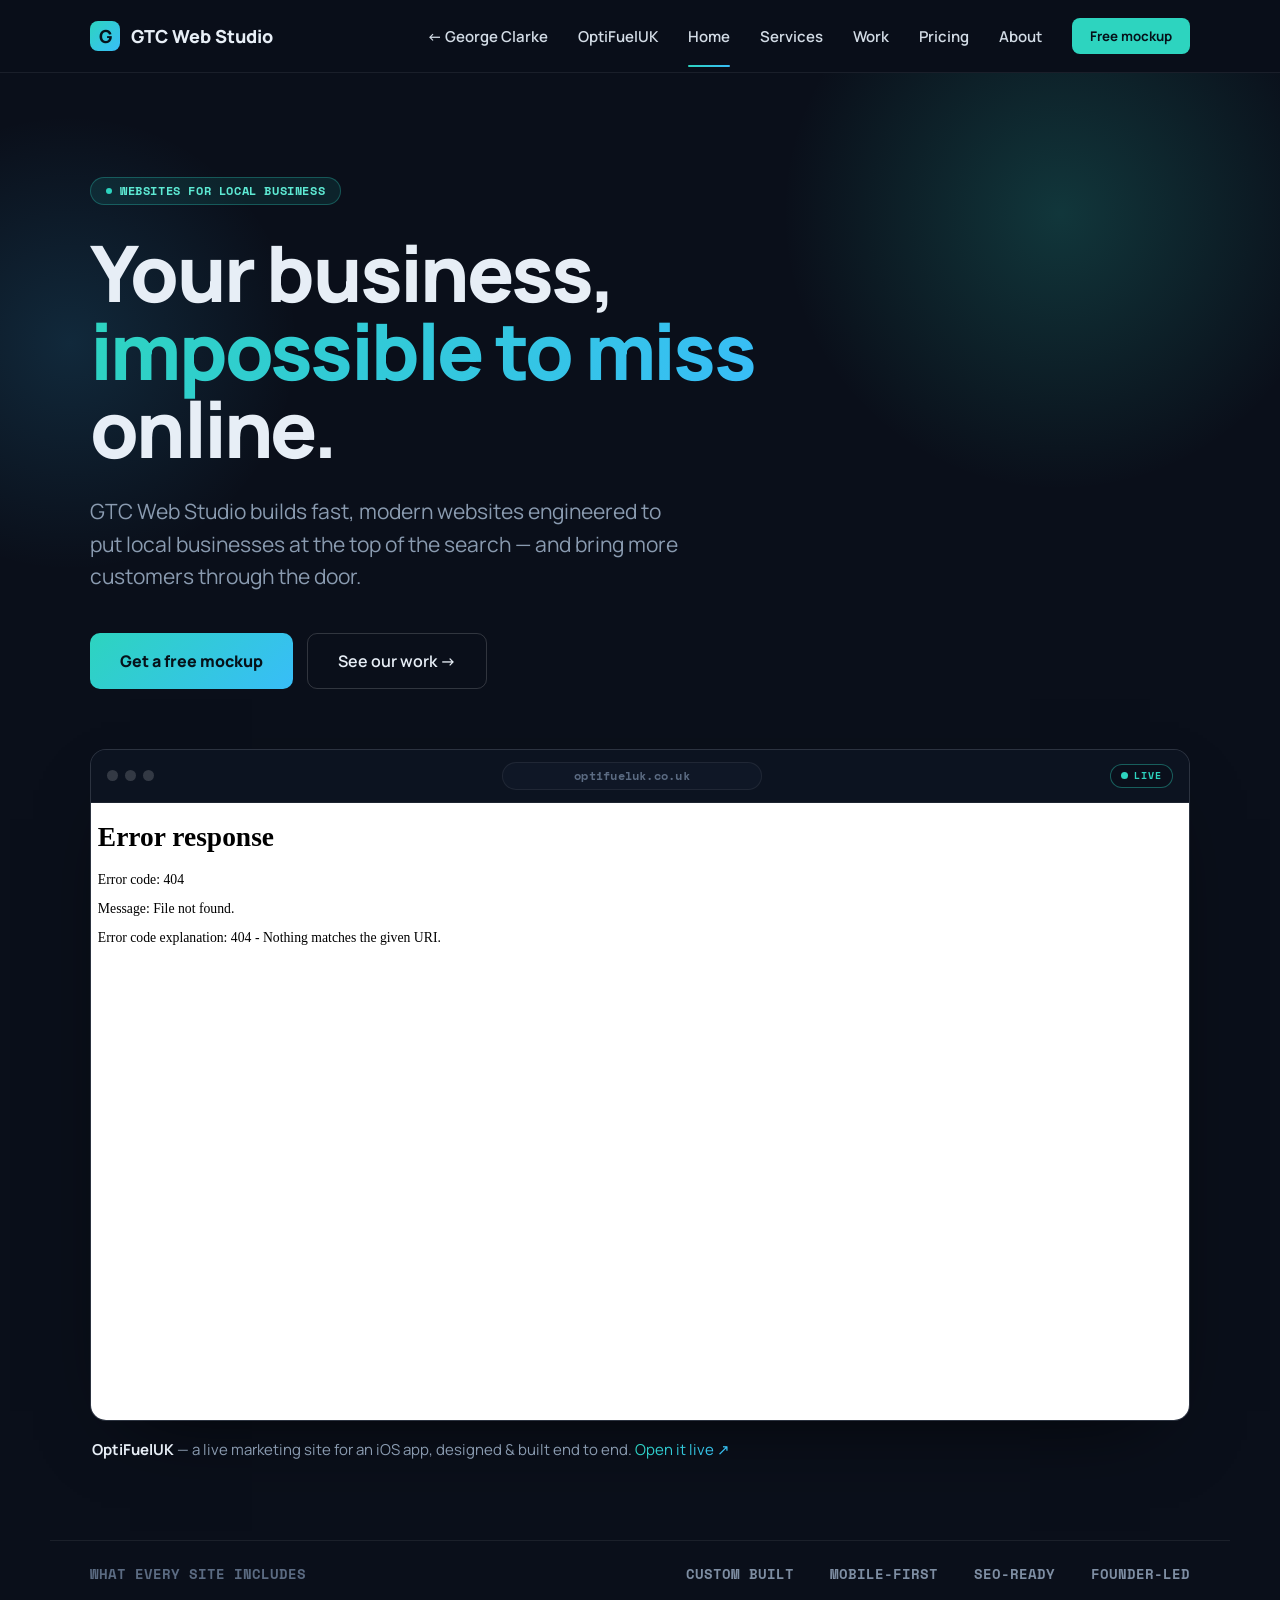
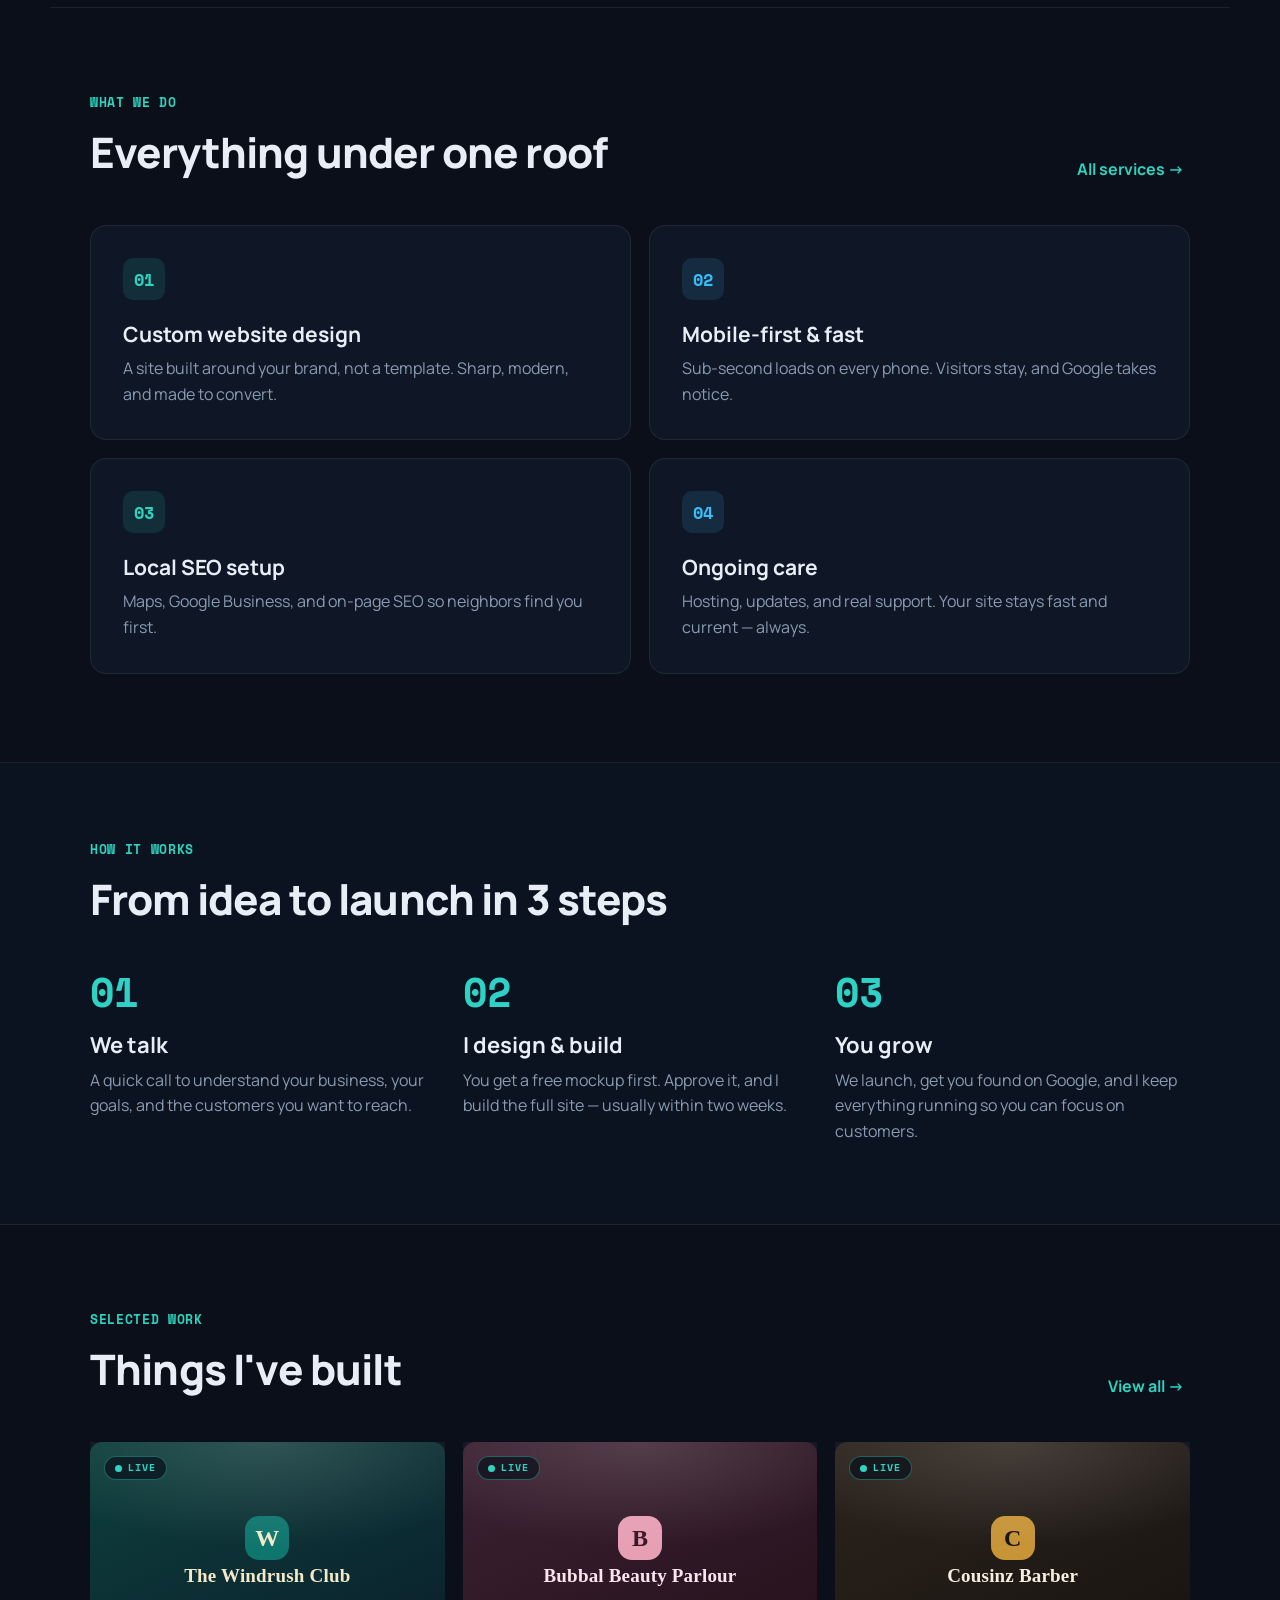
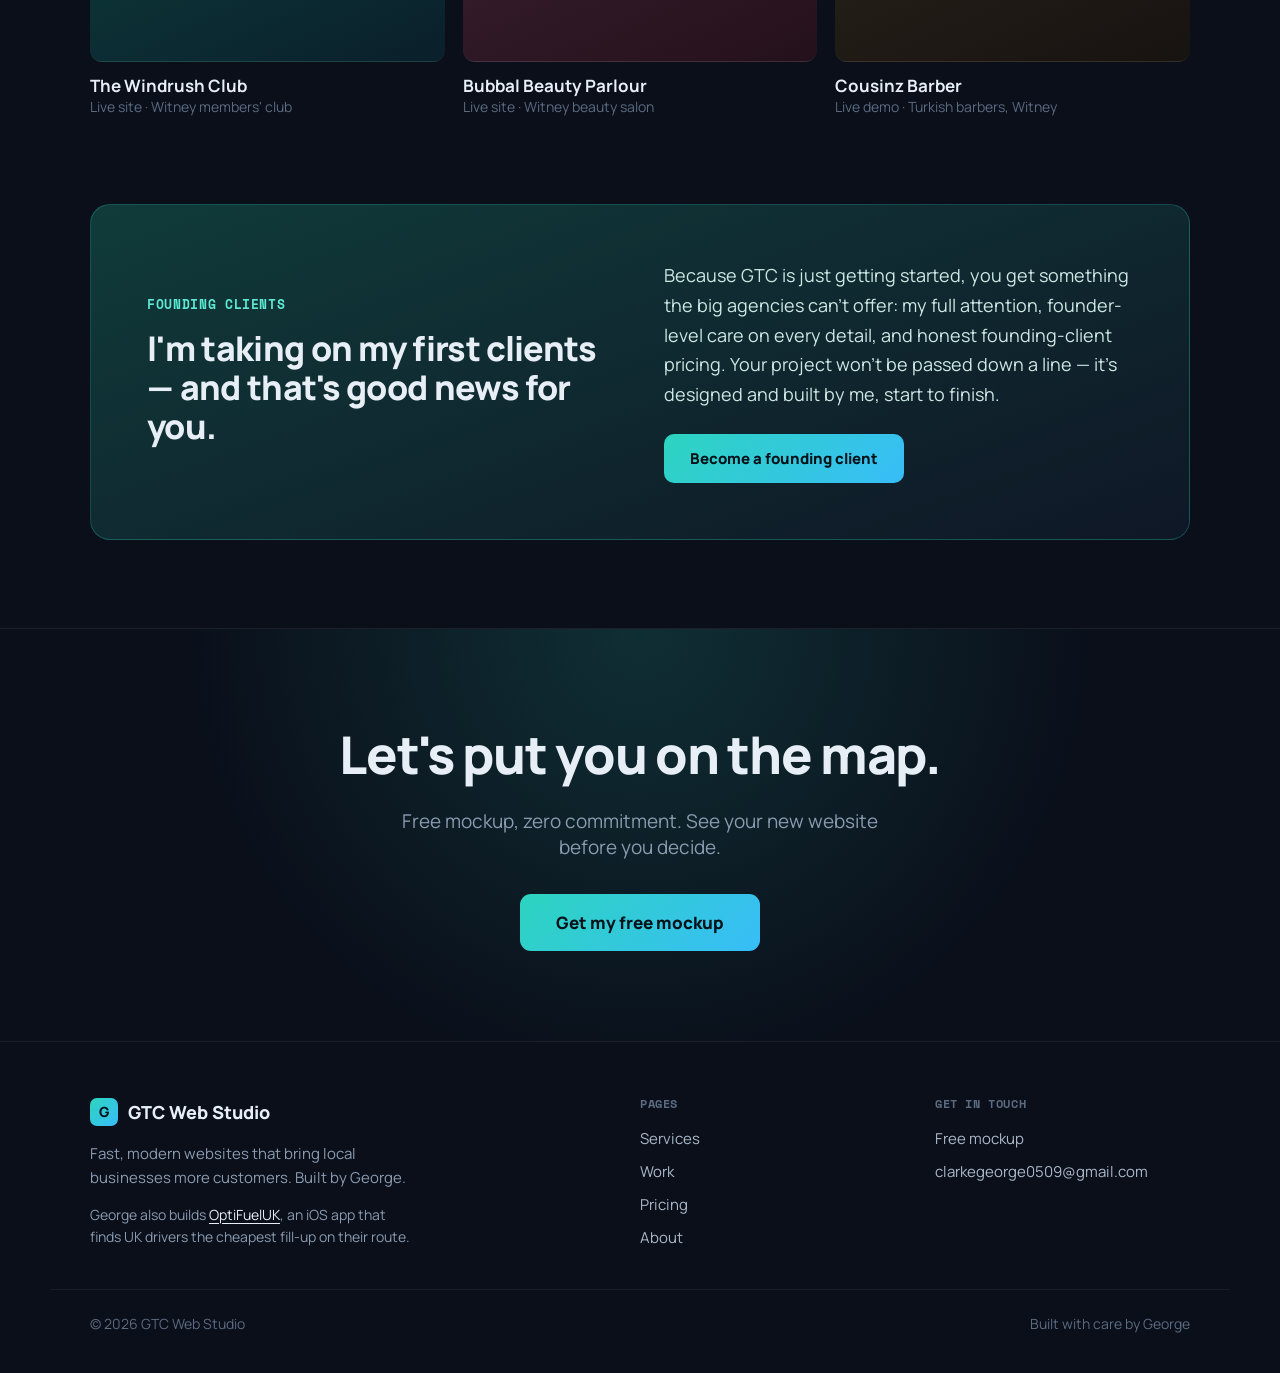
==== commit 96298336: "Cross-link the OptiFuelUK and GTC footers The two navs already pointed at each other, but the footer" ====
--- a/gtc/index.html
+++ b/gtc/index.html
@@ -36,6 +36,16 @@
       "description": "Founder-led web studio building fast, custom-designed websites for local businesses, with local SEO setup and ongoing care plans.",
       "slogan": "Websites for local business",
       "priceRange": "££",
+      "telephone": "+447415493046",
+      "email": "clarkegeorge0509@gmail.com",
+      "contactPoint": {
+        "@type": "ContactPoint",
+        "contactType": "sales",
+        "telephone": "+447415493046",
+        "email": "clarkegeorge0509@gmail.com",
+        "areaServed": "GB",
+        "availableLanguage": "English"
+      },
       "address": {
         "@type": "PostalAddress",
         "addressLocality": "Witney",
@@ -123,7 +133,7 @@
     <link rel="preconnect" href="https://fonts.googleapis.com">
     <link rel="preconnect" href="https://fonts.gstatic.com" crossorigin>
     <link href="https://fonts.googleapis.com/css2?family=Manrope:wght@400;500;600;700;800&family=Space+Mono:wght@400;700&display=swap" rel="stylesheet">
-    <link href="site.css" rel="stylesheet">
+    <link href="site.css?v=%ASSET_V:site.css%" rel="stylesheet">
 </head>
 <body>
 
@@ -470,6 +480,12 @@
                         <span class="contact-method-icon">@</span>
                         <span><span class="contact-method-title">clarkegeorge0509@gmail.com</span><br><span class="contact-method-sub">Email me anytime</span></span>
                     </a>
+                    <!-- tel: uses E.164 so it dials correctly from any country; the
+                         visible text stays in familiar UK format. -->
+                    <a class="contact-method" href="tel:+447415493046">
+                        <span class="contact-method-icon">☏</span>
+                        <span><span class="contact-method-title">07415 493046</span><br><span class="contact-method-sub">Call or text</span></span>
+                    </a>
                 </div>
             </div>
             <div class="contact-card">
@@ -499,6 +515,7 @@
             <div>
                 <div class="footer-brand"><span class="brand-mark">G</span> GTC Web Studio</div>
                 <p class="footer-blurb">Fast, modern websites that bring local businesses more customers. Built by George.</p>
+                <p class="footer-cross">George also builds <a href="/OptiFuelUK/">OptiFuelUK</a>, an iOS app that finds UK drivers the cheapest fill-up on their route.</p>
             </div>
             <div>
                 <div class="footer-col-label">PAGES</div>
@@ -523,6 +540,6 @@
         </div>
     </footer>
 
-    <script src="site.js"></script>
+    <script src="site.js?v=%ASSET_V:site.js%"></script>
 </body>
 </html>
--- a/gtc/site.css
+++ b/gtc/site.css
@@ -453,6 +453,11 @@
 .footer-brand { display:flex; align-items:center; gap:10px; color:var(--text); font-weight:800; font-size:18px; }
 .footer-brand .brand-mark { width:28px; height:28px; border-radius:7px; font-size:14px; }
 .footer-blurb { margin:16px 0 0; color:var(--text-2); font-size:15px; line-height:1.6; max-width:320px; }
+/* Cross-link to the OptiFuelUK site at /OptiFuelUK/. Underlined so it reads as
+   a link next to the blurb it sits under. */
+.footer-cross { margin:14px 0 0; color:var(--text-2); font-size:14px; line-height:1.6; max-width:320px; }
+.footer-cross a { color:var(--text); text-decoration:underline; text-underline-offset:3px; }
+.footer-cross a:hover { color:var(--teal-300); }
 .footer-col-label { font:700 12px/1 var(--mono); color:var(--muted); letter-spacing:.05em; margin-bottom:18px; }
 .footer-col-links { display:flex; flex-direction:column; gap:12px; font-size:15px; color:var(--text-3); }
 /* Long, unbreakable tokens like the email address must wrap rather than spill
